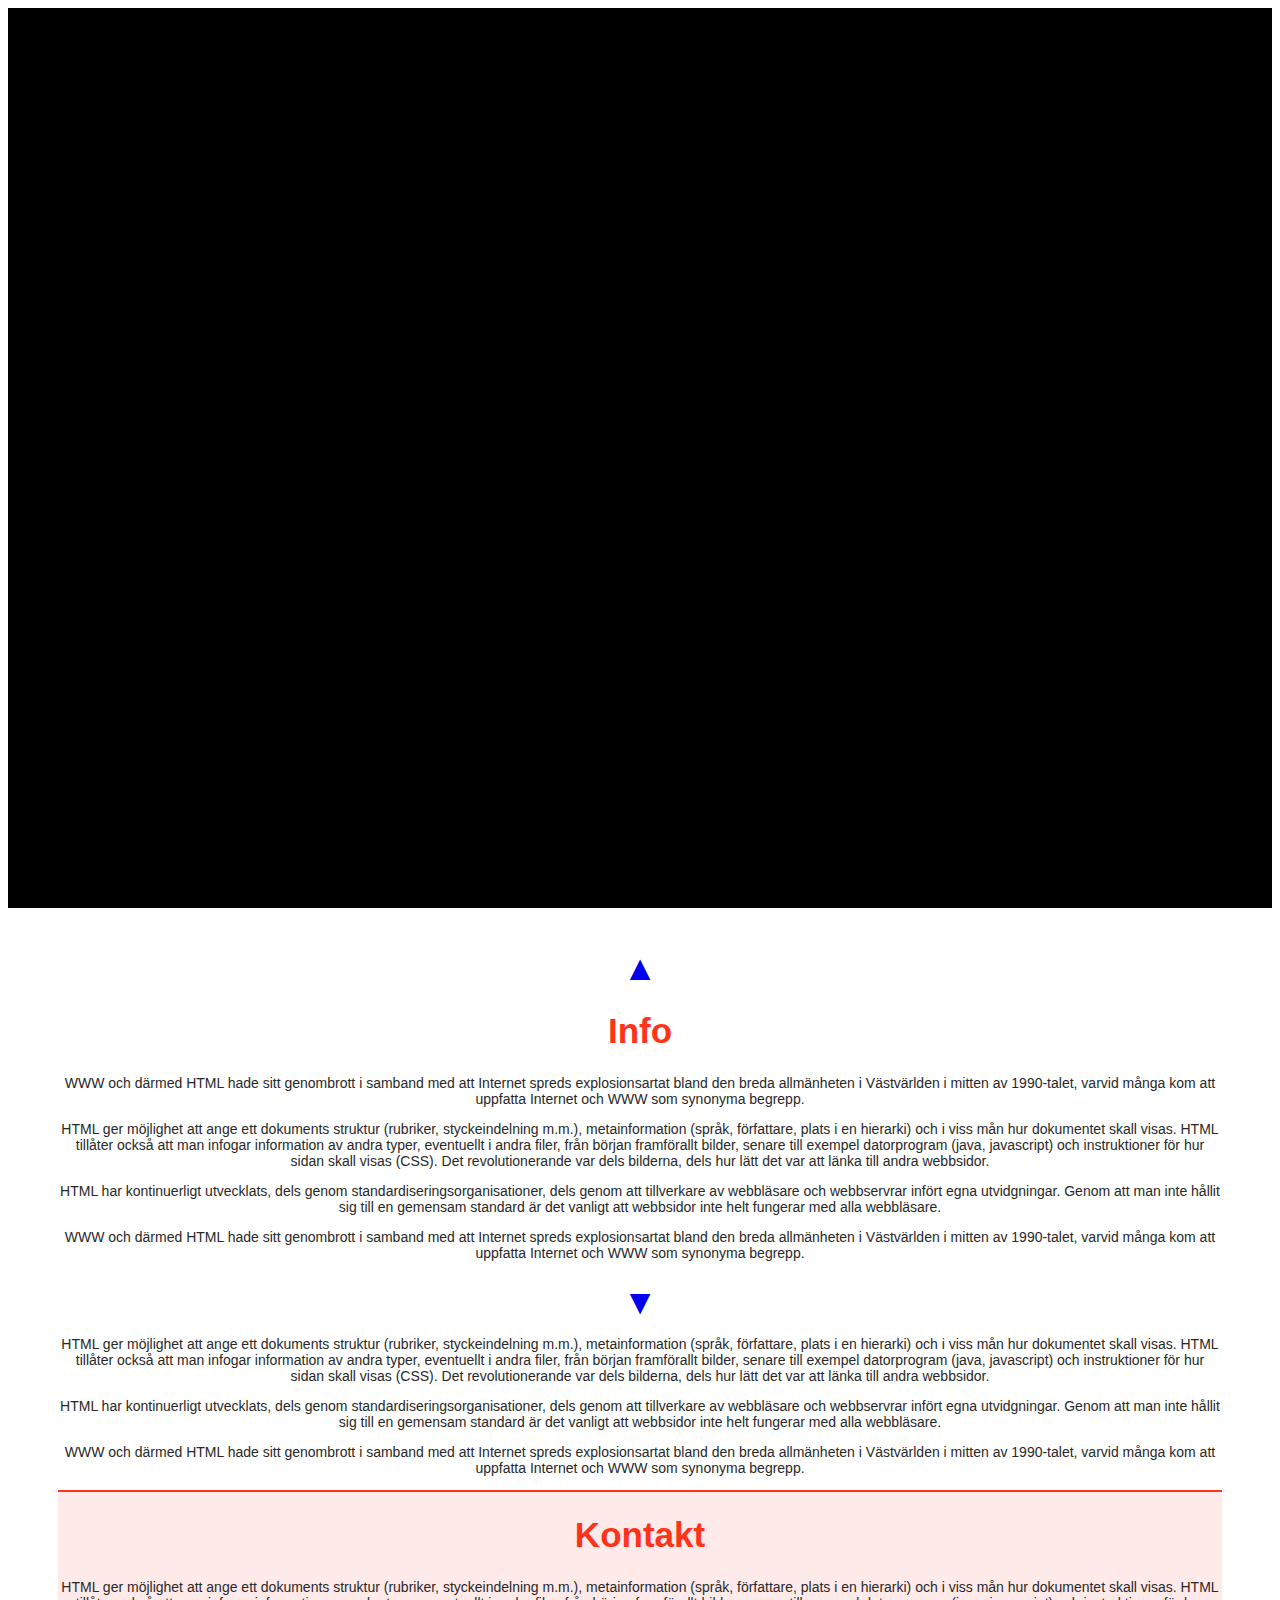
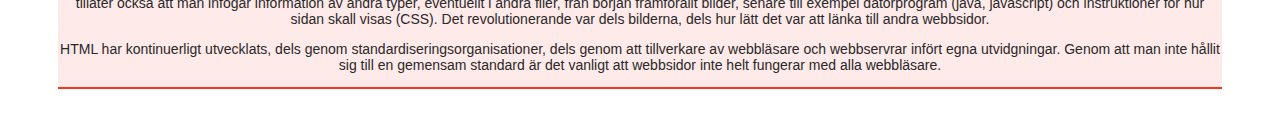
==== olte/index.html @ ea8c7f75 "Added the files from the old html" ====
<html>
  <head>
    <title>olbitech</title>

    <meta charset="utf-8"/>

    <meta name="description" content=""/>

    <meta name="keywords" content="ljud, bild"/>

    <meta name="robots" content="index,follow"/>

    <link rel="stylesheet" href="style.css"/>

    <base href="http://localhost:8888/olte/"/>

    <link rel="icon" href="images/favicon.ico"/>

    <meta name="viewport" content="width=device-width, initial-scale=1.0">

  </head>
  <body>
    <div id="container" class="container">

      <a id="pageTop"></a>

      <header class="bg">

      <div class="header">
        <div class="logo">


        <img src="images/olte.jpg" id="logo" alt="Olbitech Img"
          width="355" height="101,53" class="item">

        <h2 id="slogan"  class="item">Försäljning och installation av ljud och bild produkter</h2>

        <!--h1>Olbitech</h1-->

        <!--img src="ht.jpg" id="bg" alt="speakers" width="75%" height="75%" /-->
        </div>
      </div>
      </header>
      <div class="link">



        <div class="infoLink">

          <a href="index.html#pageInfo" id="infoLink" class="link1">▼</a>

        </div>

        <a id="pageInfo"></a>

        <div class="topLink" class="item">

          <a href="index.html#pageTop" id="topLink" class="link2">▲</a>

        </div>
      </div>


      <section class="content">


        <article class="info">



          <h1>Info</h1>



            <p>

            WWW och därmed HTML hade sitt genombrott i samband med att
            Internet spreds explosionsartat bland den breda allmänheten
            i Västvärlden i mitten av 1990-talet, varvid många kom att
            uppfatta Internet och WWW som synonyma begrepp.</p>
            <p>
            HTML ger möjlighet att ange ett dokuments struktur (rubriker,
            styckeindelning m.m.), metainformation (språk, författare,
            plats i en hierarki) och i viss mån hur dokumentet skall visas.
            HTML tillåter också att man infogar information av andra typer,
            eventuellt i andra filer, från början framförallt bilder, senare
            till exempel datorprogram (java, javascript) och instruktioner
            för hur sidan skall visas (CSS). Det revolutionerande var dels
            bilderna, dels hur lätt det var att länka till andra webbsidor.</p>
            <p>

            HTML har kontinuerligt utvecklats, dels genom standardiseringsorganisationer,
            dels genom att tillverkare av webbläsare och webbservrar infört egna
            utvidgningar. Genom att man inte hållit sig till en gemensam standard
            är det vanligt att webbsidor inte helt fungerar med alla webbläsare.</p>
          </p>

            <p>

            WWW och därmed HTML hade sitt genombrott i samband med att
            Internet spreds explosionsartat bland den breda allmänheten
            i Västvärlden i mitten av 1990-talet, varvid många kom att
            uppfatta Internet och WWW som synonyma begrepp.</p>
            <a id="pageInfo"></a>
            <p>
              <hr class="inv"/>
            <div class="link">



              <a href="index.html#pageContact" id="contactLink" >▼</a>



            </div>
              <hr class="inv"/>

            HTML ger möjlighet att ange ett dokuments struktur (rubriker,
            styckeindelning m.m.), metainformation (språk, författare,
            plats i en hierarki) och i viss mån hur dokumentet skall visas.
            HTML tillåter också att man infogar information av andra typer,
            eventuellt i andra filer, från början framförallt bilder, senare
            till exempel datorprogram (java, javascript) och instruktioner
            för hur sidan skall visas (CSS). Det revolutionerande var dels
            bilderna, dels hur lätt det var att länka till andra webbsidor.</p>
            <p>
            HTML har kontinuerligt utvecklats, dels genom standardiseringsorganisationer,
            dels genom att tillverkare av webbläsare och webbservrar infört egna
            utvidgningar. Genom att man inte hållit sig till en gemensam standard
            är det vanligt att webbsidor inte helt fungerar med alla webbläsare.</p>
          </p>

          <p>

            WWW och därmed HTML hade sitt genombrott i samband med att
            Internet spreds explosionsartat bland den breda allmänheten
            i Västvärlden i mitten av 1990-talet, varvid många kom att
            uppfatta Internet och WWW som synonyma begrepp.</p>

        </article class="contact">

        <div class="contact">

          <h1>Kontakt</h1>


            <p> <a id="pageContact"></a>
            HTML ger möjlighet att ange ett dokuments struktur (rubriker,
            styckeindelning m.m.), metainformation (språk, författare,
            plats i en hierarki) och i viss mån hur dokumentet skall visas.
            HTML tillåter också att man infogar information av andra typer,
            eventuellt i andra filer, från början framförallt bilder, senare
            till exempel datorprogram (java, javascript) och instruktioner
            för hur sidan skall visas (CSS). Det revolutionerande var dels
            bilderna, dels hur lätt det var att länka till andra webbsidor.</p>
            <p>
            HTML har kontinuerligt utvecklats, dels genom standardiseringsorganisationer,
            dels genom att tillverkare av webbläsare och webbservrar infört egna
            utvidgningar. Genom att man inte hållit sig till en gemensam standard
            är det vanligt att webbsidor inte helt fungerar med alla webbläsare.</p>
        </p>


      </article>
      </section>


    </div>

    <script type="text/javascript" src="jquery-3.1.1.min.js"></script>
    <script type="text/javascript" src="learn-jquery.js"></script>

  </body>
</html>
---- olte/style.css ----
@media (max-width: 960px) {
  .container {
    width: auto;

  }
}

hr {
  border: 1px solid #ff331a;


}

.inv {
  border: 0px;
}


.container {
  text-align: center;
  font-family: sans-serif;

}

header {
  background-color: black;

  z-index: 0;
}

.header {
  background-image: url(images/bg.jpg);
  height: 100vh;
  background-size: cover;
  background-attachment: fixed;
  opacity: 0;

  display: flex;
  flex-direction: column;
  justify-content: center;
  align-items: center;
  z-index: 1;

}

.logo {
  position: relative;
  bottom: 50px;
  opacity: 100;
}

#slogan {
  position: relative;
  bottom: 8px;
  color: white;
  background: #ff331a;
  font-size: 13.95px;
}

.link {
  display: flex;
  flex-direction: column;
  justify-content: center;
  align-items: center;
  font-size: 35px;
}

.link1 {
  position: relative;
  bottom: 150px;
  opacity: 0;

}

.content {
  background-color: white;
  text-align: center;
  margin: 0px 50px 25px 50px;
  font-family: sans-serif;
  color: #282828;
  font-size: 14px;
}

.box {
  display: inline-block;
}

.contact {
  background-color: #ffeaea;
  border-top: 2px solid #ff331a;
  border-bottom: 2px solid #ff331a;

}

a {
  text-decoration: none;

}

a:hover { color: white; }
a:active { color: #ff331a; }
a:visited { color: #ff331a; }




h1 {
  color: #ff331a;
  font-family: sans-serif;
  font-size: 35px;
}



.item {


}

.item.is-visible {
  border: 5px solid;
  animation: Items 200ms ease-in forwards;

}
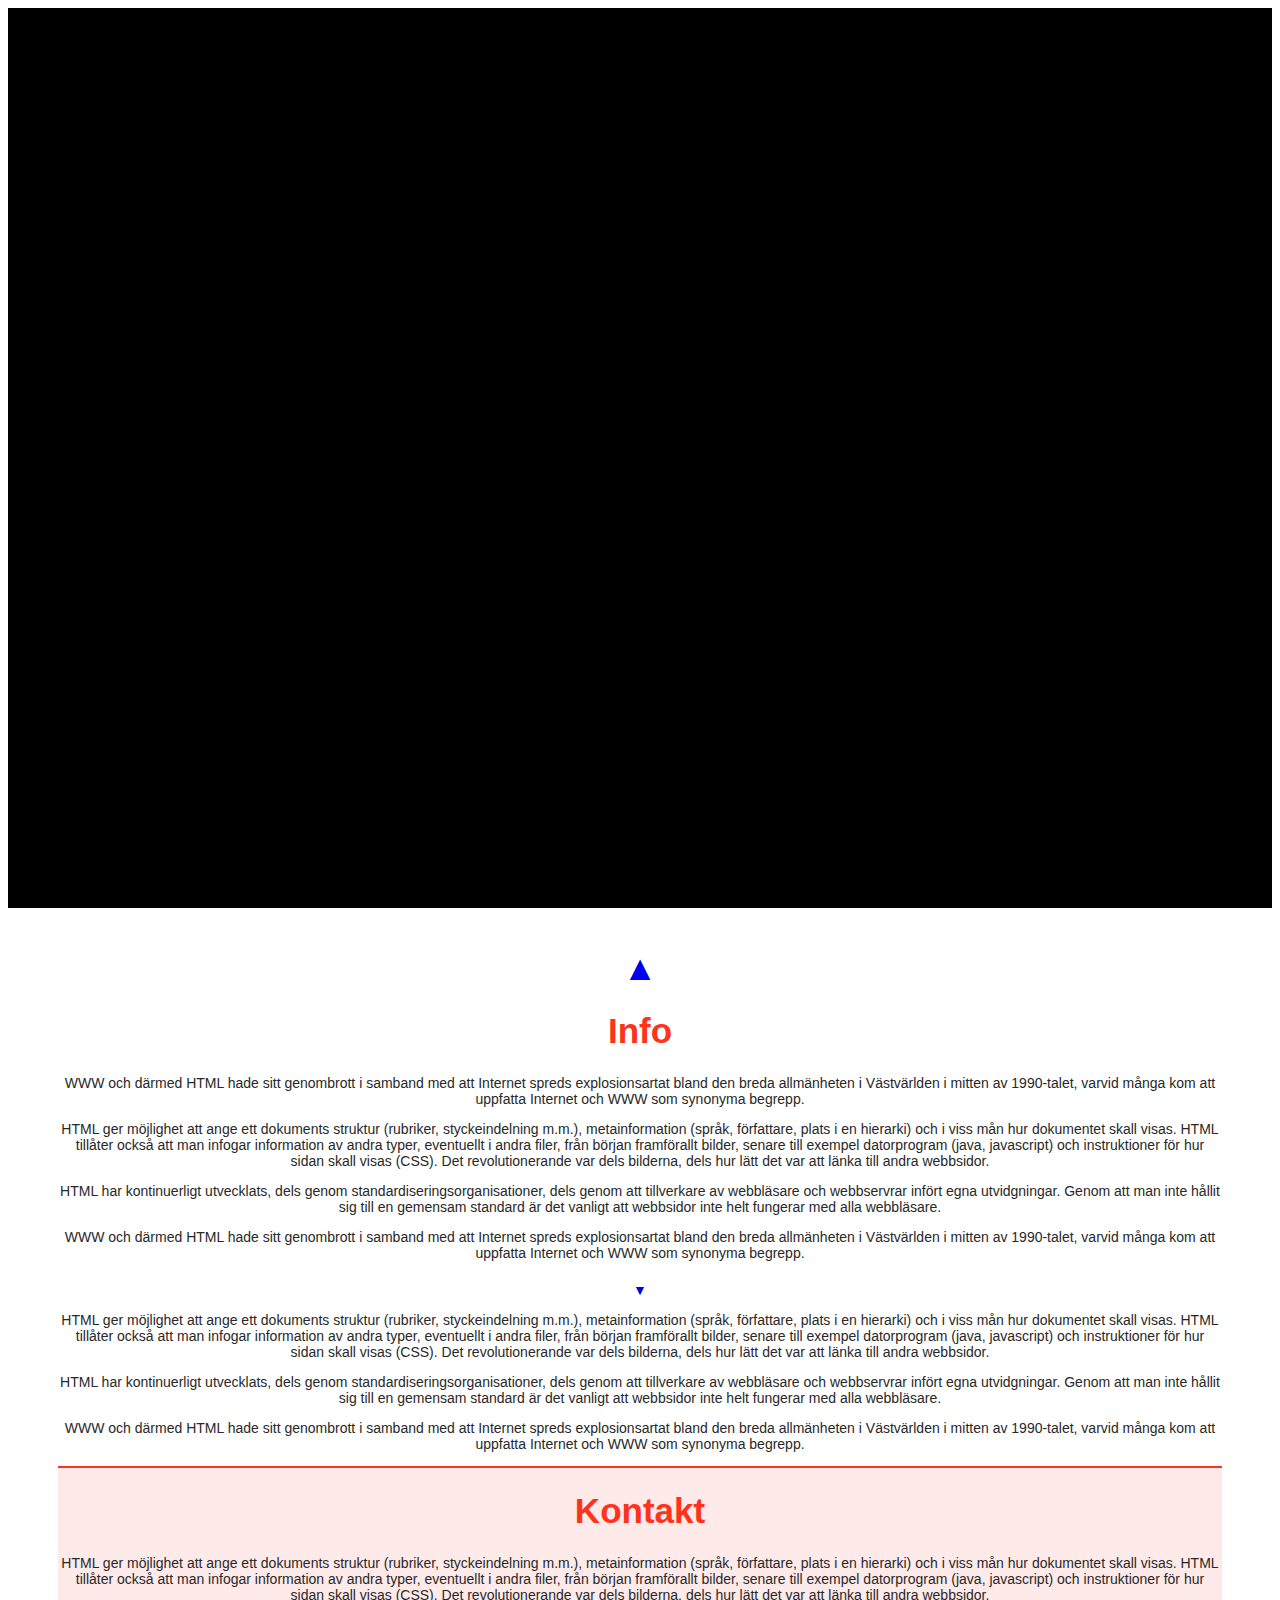
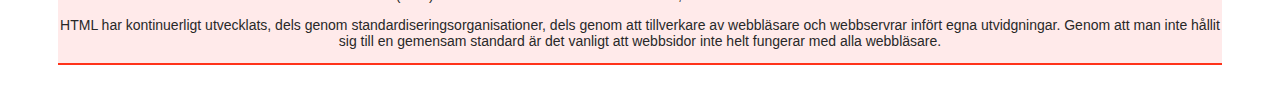
==== commit 35ff99a2: "Fixed codekit" ====
--- a/olte/index.html
+++ b/olte/index.html
@@ -12,7 +12,7 @@
 
     <link rel="stylesheet" href="style.css"/>
 
-    <base href="http://localhost:8888/olte/"/>
+    <base href="http://williams-air-2.lan:5757/olte/"/>
 
     <link rel="icon" href="images/favicon.ico"/>
 
@@ -41,11 +41,11 @@
         </div>
       </div>
       </header>
-      <div class="link">
+      <div class="links">
 
 
 
-        <div class="infoLink">
+        <div class="link">
 
           <a href="index.html#pageInfo" id="infoLink" class="link1">▼</a>
 
@@ -53,7 +53,7 @@
 
         <a id="pageInfo"></a>
 
-        <div class="topLink" class="item">
+        <div class="link">
 
           <a href="index.html#pageTop" id="topLink" class="link2">▲</a>
 
--- a/olte/style.css
+++ b/olte/style.css
@@ -44,9 +44,11 @@
 }
 
 .logo {
+  
   position: relative;
   bottom: 50px;
   opacity: 100;
+
 }
 
 #slogan {
@@ -57,18 +59,27 @@
   font-size: 13.95px;
 }
 
-.link {
+.links {
+  display: inline-block;
   display: flex;
   flex-direction: column;
   justify-content: center;
   align-items: center;
   font-size: 35px;
+
+
+}
+
+.link {
+
 }
 
 .link1 {
+
   position: relative;
   bottom: 150px;
   opacity: 0;
+
 
 }
 
@@ -79,6 +90,8 @@
   font-family: sans-serif;
   color: #282828;
   font-size: 14px;
+
+
 }
 
 .box {
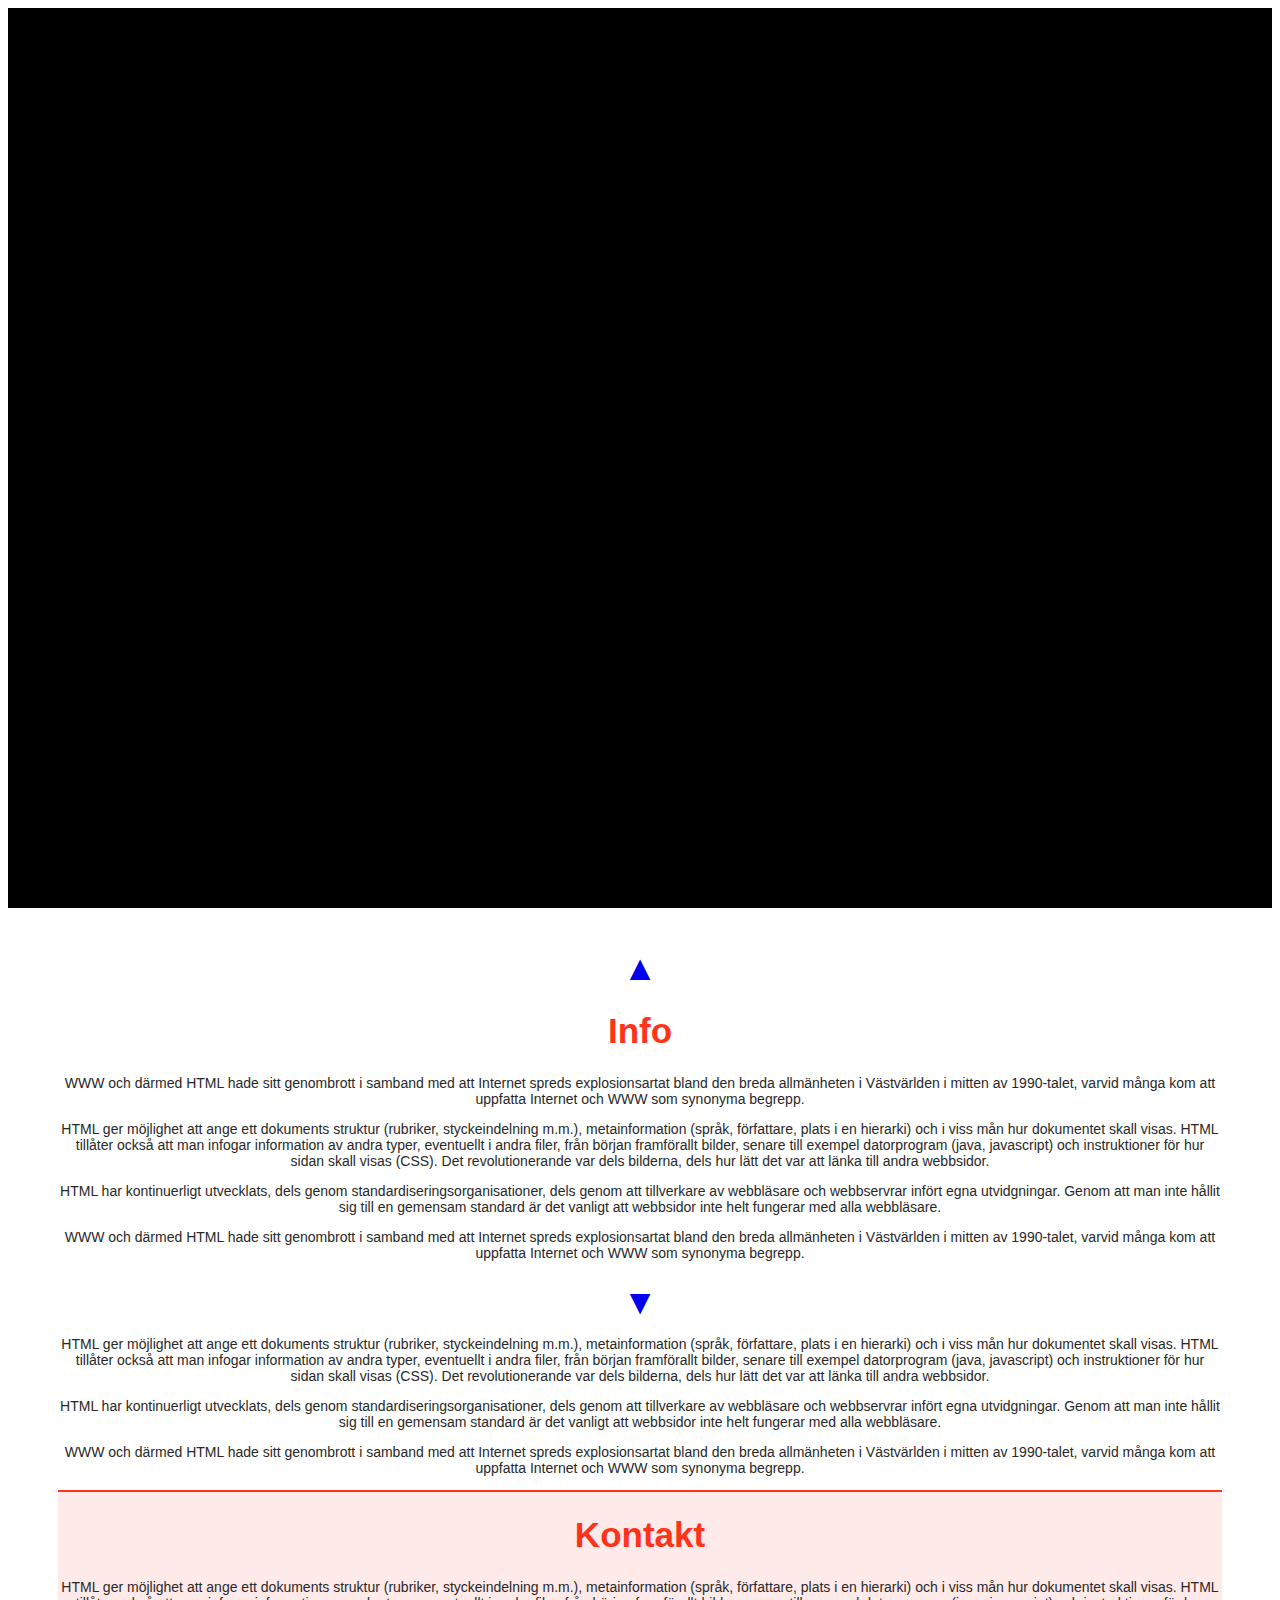
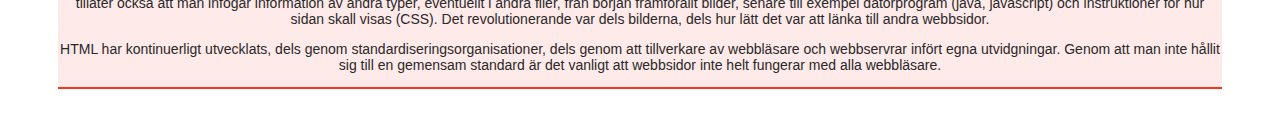
==== commit 64b3fa9a: "Started work on the new website cetebule" ====
--- a/olte/index.html
+++ b/olte/index.html
@@ -108,7 +108,7 @@
 
 
 
-              <a href="index.html#pageContact" id="contactLink" >▼</a>
+              <a href="index.html#pageContact" id="contactLink" class="links">▼</a>
 
 
 
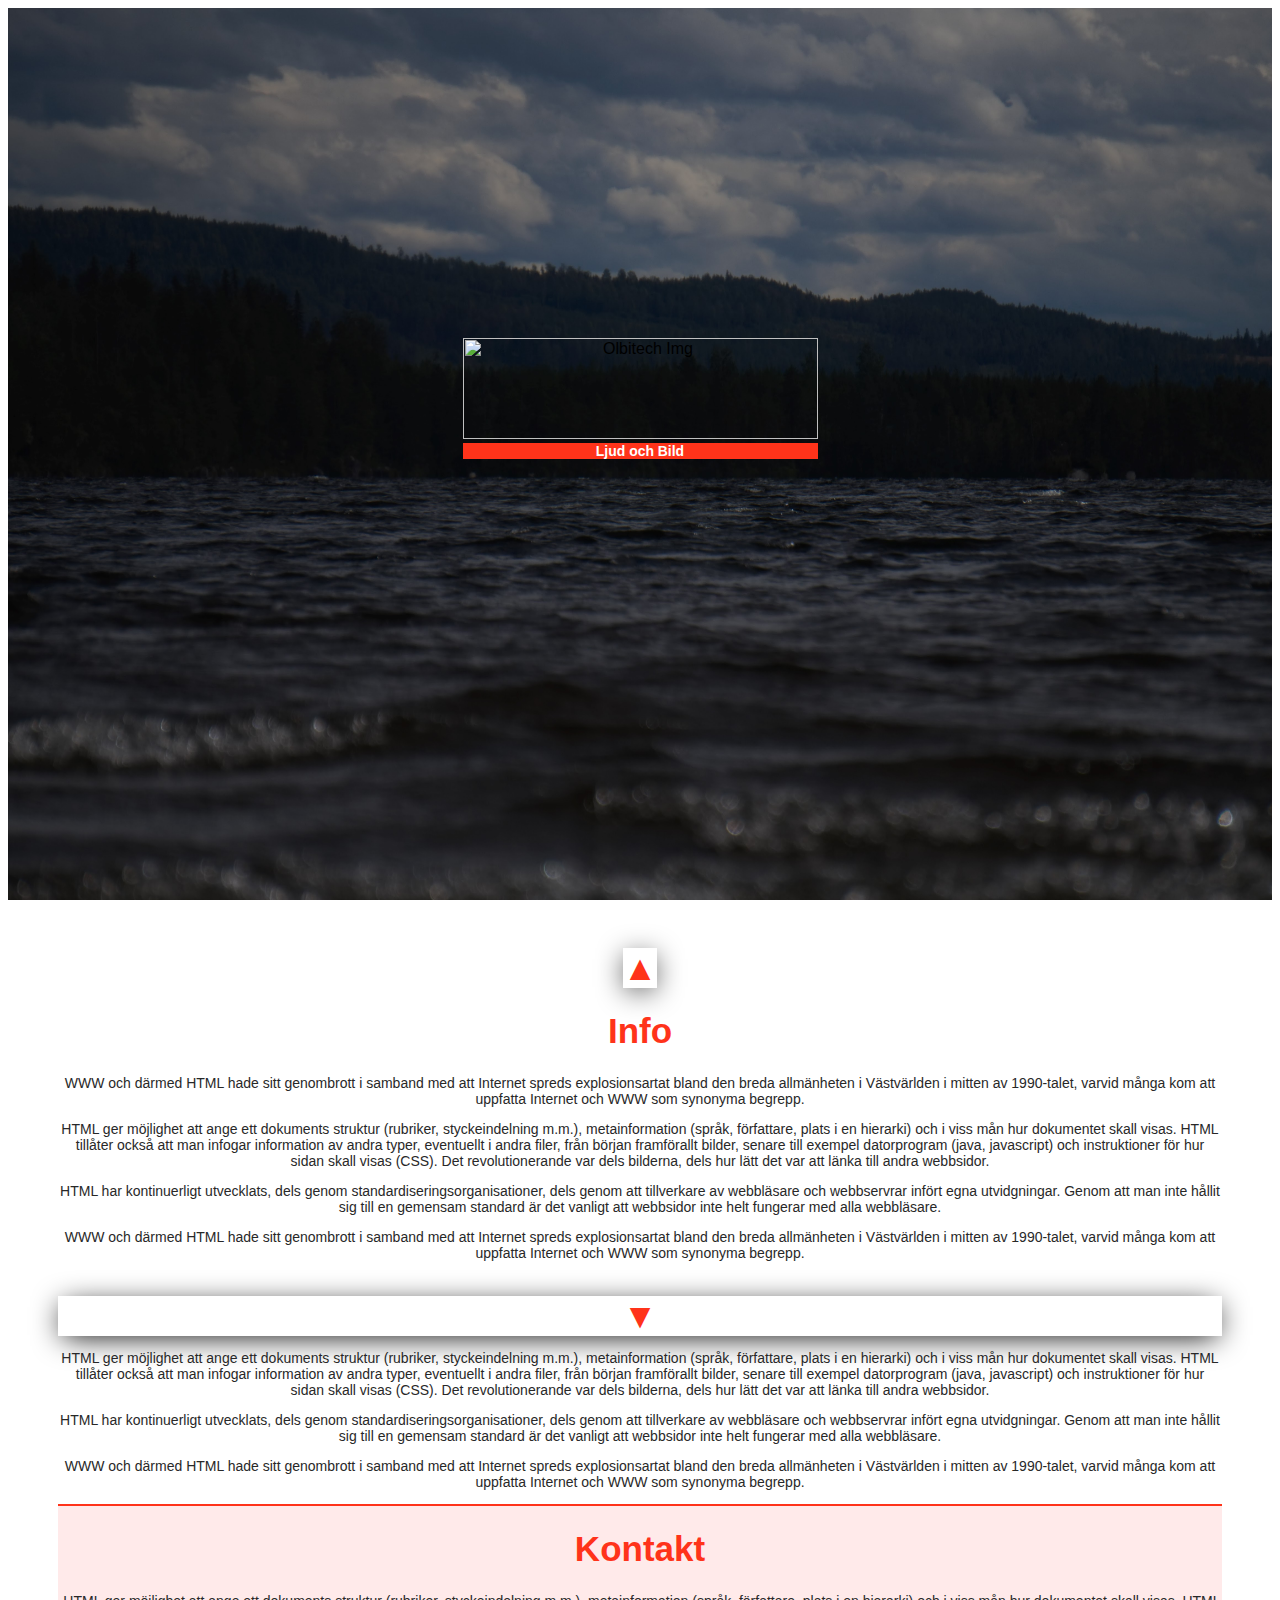
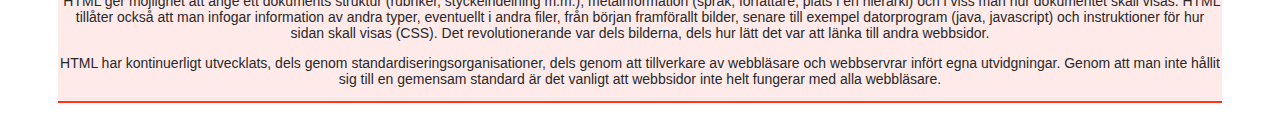
==== commit e5bb8666: "Renamed ceteblue to nowez" ====
--- a/olte/index.html
+++ b/olte/index.html
@@ -1,84 +1,41 @@
+
 <html>
   <head>
     <title>olbitech</title>
-
     <meta charset="utf-8"/>
-
     <meta name="description" content=""/>
-
     <meta name="keywords" content="ljud, bild"/>
-
     <meta name="robots" content="index,follow"/>
-
     <link rel="stylesheet" href="style.css"/>
-
-    <base href="http://williams-air-2.lan:5757/olte/"/>
-
+    <base href="http://williams-macbook-air-2.local:5757/olte/"/>
     <link rel="icon" href="images/favicon.ico"/>
-
-    <meta name="viewport" content="width=device-width, initial-scale=1.0">
-
+    <meta name="viewport" content="width=device-width, initial-scale=1.0"/>
   </head>
   <body>
-    <div id="container" class="container">
-
-      <a id="pageTop"></a>
-
+    <div class="container" id="container"><a id="pageTop"></a>
       <header class="bg">
-
-      <div class="header">
-        <div class="logo">
-
-
-        <img src="images/olte.jpg" id="logo" alt="Olbitech Img"
-          width="355" height="101,53" class="item">
-
-        <h2 id="slogan"  class="item">Försäljning och installation av ljud och bild produkter</h2>
-
-        <!--h1>Olbitech</h1-->
-
-        <!--img src="ht.jpg" id="bg" alt="speakers" width="75%" height="75%" /-->
+        <div class="header">
+          <div class="logo"><img class="item" id="logo" src="images/olte.jpg" alt="Olbitech Img" width="355" height="101,53"/>
+            <h2 class="item" id="slogan">Ljud och Bild</h2>
+            <!-- h1>Olbitech</h1-->
+            <!-- img src="ht.jpg" id="bg" alt="speakers" width="75%" height="75%" /-->
+          </div>
         </div>
-      </div>
       </header>
       <div class="links">
-
-
-
-        <div class="link">
-
-          <a href="index.html#pageInfo" id="infoLink" class="link1">▼</a>
-
-        </div>
-
-        <a id="pageInfo"></a>
-
-        <div class="link">
-
-          <a href="index.html#pageTop" id="topLink" class="link2">▲</a>
-
-        </div>
+        <div class="link"><a class="link1" id="infoLink" href="index.html#pageInfo">▼</a></div><a id="pageInfo"></a>
+        <div class="link"><a class="link2" id="topLink" href="index.html#pageTop">▲</a></div>
       </div>
-
-
       <section class="content">
-
-
         <article class="info">
-
-
-
           <h1>Info</h1>
-
-
-
-            <p>
-
+          <p>
             WWW och därmed HTML hade sitt genombrott i samband med att
             Internet spreds explosionsartat bland den breda allmänheten
             i Västvärlden i mitten av 1990-talet, varvid många kom att
-            uppfatta Internet och WWW som synonyma begrepp.</p>
-            <p>
+            uppfatta Internet och WWW som synonyma begrepp.
+          </p>
+          <p>
             HTML ger möjlighet att ange ett dokuments struktur (rubriker,
             styckeindelning m.m.), metainformation (språk, författare,
             plats i en hierarki) och i viss mån hur dokumentet skall visas.
@@ -86,89 +43,71 @@
             eventuellt i andra filer, från början framförallt bilder, senare
             till exempel datorprogram (java, javascript) och instruktioner
             för hur sidan skall visas (CSS). Det revolutionerande var dels
-            bilderna, dels hur lätt det var att länka till andra webbsidor.</p>
-            <p>
-
+            bilderna, dels hur lätt det var att länka till andra webbsidor.
+          </p>
+          <p>
             HTML har kontinuerligt utvecklats, dels genom standardiseringsorganisationer,
             dels genom att tillverkare av webbläsare och webbservrar infört egna
             utvidgningar. Genom att man inte hållit sig till en gemensam standard
-            är det vanligt att webbsidor inte helt fungerar med alla webbläsare.</p>
+            är det vanligt att webbsidor inte helt fungerar med alla webbläsare.
           </p>
-
-            <p>
-
+          <p></p>
+          <p>
             WWW och därmed HTML hade sitt genombrott i samband med att
             Internet spreds explosionsartat bland den breda allmänheten
             i Västvärlden i mitten av 1990-talet, varvid många kom att
-            uppfatta Internet och WWW som synonyma begrepp.</p>
-            <a id="pageInfo"></a>
-            <p>
-              <hr class="inv"/>
-            <div class="link">
-
-
-
-              <a href="index.html#pageContact" id="contactLink" class="links">▼</a>
-
-
-
-            </div>
-              <hr class="inv"/>
-
-            HTML ger möjlighet att ange ett dokuments struktur (rubriker,
-            styckeindelning m.m.), metainformation (språk, författare,
-            plats i en hierarki) och i viss mån hur dokumentet skall visas.
-            HTML tillåter också att man infogar information av andra typer,
-            eventuellt i andra filer, från början framförallt bilder, senare
-            till exempel datorprogram (java, javascript) och instruktioner
-            för hur sidan skall visas (CSS). Det revolutionerande var dels
-            bilderna, dels hur lätt det var att länka till andra webbsidor.</p>
-            <p>
+            uppfatta Internet och WWW som synonyma begrepp.
+          </p><a id="pageInfo"></a>
+          <p>
+            <hr class="inv"/>
+            <div class="link"><a class="links" id="contactLink" href="index.html#pageContact">▼</a></div>
+            <hr class="inv"/>
+                        HTML ger möjlighet att ange ett dokuments struktur (rubriker,
+                        styckeindelning m.m.), metainformation (språk, författare,
+                        plats i en hierarki) och i viss mån hur dokumentet skall visas.
+                        HTML tillåter också att man infogar information av andra typer,
+                        eventuellt i andra filer, från början framförallt bilder, senare
+                        till exempel datorprogram (java, javascript) och instruktioner
+                        för hur sidan skall visas (CSS). Det revolutionerande var dels
+                        bilderna, dels hur lätt det var att länka till andra webbsidor.
+          </p>
+          <p>
             HTML har kontinuerligt utvecklats, dels genom standardiseringsorganisationer,
             dels genom att tillverkare av webbläsare och webbservrar infört egna
             utvidgningar. Genom att man inte hållit sig till en gemensam standard
-            är det vanligt att webbsidor inte helt fungerar med alla webbläsare.</p>
+            är det vanligt att webbsidor inte helt fungerar med alla webbläsare.
           </p>
-
+          <p></p>
           <p>
-
             WWW och därmed HTML hade sitt genombrott i samband med att
             Internet spreds explosionsartat bland den breda allmänheten
             i Västvärlden i mitten av 1990-talet, varvid många kom att
-            uppfatta Internet och WWW som synonyma begrepp.</p>
-
-        </article class="contact">
-
+            uppfatta Internet och WWW som synonyma begrepp.
+          </p>
+        </article>
         <div class="contact">
-
           <h1>Kontakt</h1>
-
-
-            <p> <a id="pageContact"></a>
-            HTML ger möjlighet att ange ett dokuments struktur (rubriker,
-            styckeindelning m.m.), metainformation (språk, författare,
-            plats i en hierarki) och i viss mån hur dokumentet skall visas.
-            HTML tillåter också att man infogar information av andra typer,
-            eventuellt i andra filer, från början framförallt bilder, senare
-            till exempel datorprogram (java, javascript) och instruktioner
-            för hur sidan skall visas (CSS). Det revolutionerande var dels
-            bilderna, dels hur lätt det var att länka till andra webbsidor.</p>
-            <p>
+          <p><a id="pageContact"></a>
+                        HTML ger möjlighet att ange ett dokuments struktur (rubriker,
+                        styckeindelning m.m.), metainformation (språk, författare,
+                        plats i en hierarki) och i viss mån hur dokumentet skall visas.
+                        HTML tillåter också att man infogar information av andra typer,
+                        eventuellt i andra filer, från början framförallt bilder, senare
+                        till exempel datorprogram (java, javascript) och instruktioner
+                        för hur sidan skall visas (CSS). Det revolutionerande var dels
+                        bilderna, dels hur lätt det var att länka till andra webbsidor.
+          </p>
+          <p>
             HTML har kontinuerligt utvecklats, dels genom standardiseringsorganisationer,
             dels genom att tillverkare av webbläsare och webbservrar infört egna
             utvidgningar. Genom att man inte hållit sig till en gemensam standard
-            är det vanligt att webbsidor inte helt fungerar med alla webbläsare.</p>
-        </p>
-
-
-      </article>
+            är det vanligt att webbsidor inte helt fungerar med alla webbläsare.
+          </p>
+          <p></p>
+        </div>
       </section>
-
-
     </div>
-
     <script type="text/javascript" src="jquery-3.1.1.min.js"></script>
     <script type="text/javascript" src="learn-jquery.js"></script>
-
   </body>
-</html>
+</html>--- a/olte/style.css
+++ b/olte/style.css
@@ -1,63 +1,44 @@
 @media (max-width: 960px) {
   .container {
-    width: auto;
-
-  }
-}
+    width: auto; } }
 
 hr {
-  border: 1px solid #ff331a;
-
-
-}
+  border: 1px solid #ff331a; }
 
 .inv {
-  border: 0px;
-}
-
+  border: 0px; }
 
 .container {
   text-align: center;
-  font-family: sans-serif;
-
-}
+  font-family: sans-serif; }
 
 header {
   background-color: black;
-
-  z-index: 0;
-}
+  z-index: 0; }
 
 .header {
   background-image: url(images/bg.jpg);
   height: 100vh;
   background-size: cover;
   background-attachment: fixed;
-  opacity: 0;
-
+  opacity: 100;
   display: flex;
   flex-direction: column;
   justify-content: center;
   align-items: center;
-  z-index: 1;
-
-}
+  z-index: 1; }
 
 .logo {
-  
   position: relative;
   bottom: 50px;
-  opacity: 100;
-
-}
+  opacity: 100; }
 
 #slogan {
   position: relative;
   bottom: 8px;
   color: white;
   background: #ff331a;
-  font-size: 13.95px;
-}
+  font-size: 13.95px; }
 
 .links {
   display: inline-block;
@@ -65,23 +46,12 @@
   flex-direction: column;
   justify-content: center;
   align-items: center;
-  font-size: 35px;
-
-
-}
-
-.link {
-
-}
+  font-size: 35px; }
 
 .link1 {
-
   position: relative;
   bottom: 150px;
-  opacity: 0;
-
-
-}
+  opacity: 0; }
 
 .content {
   background-color: white;
@@ -89,49 +59,32 @@
   margin: 0px 50px 25px 50px;
   font-family: sans-serif;
   color: #282828;
-  font-size: 14px;
-
-
-}
+  font-size: 14px; }
 
 .box {
-  display: inline-block;
-}
+  display: inline-block; }
 
 .contact {
   background-color: #ffeaea;
   border-top: 2px solid #ff331a;
-  border-bottom: 2px solid #ff331a;
-
-}
+  border-bottom: 2px solid #ff331a; }
 
 a {
+  background-color: none;
+  color: #ff331a;
+  display: inline-block;
   text-decoration: none;
-
-}
-
-a:hover { color: white; }
-a:active { color: #ff331a; }
-a:visited { color: #ff331a; }
-
-
-
+  box-shadow: 0px 5px 30px -5px black;
+  transition: ease-in-out 300ms; }
+  a:hover {
+    transform: tarnslate(0px -5px);
+    box-shadow: 0px 10px 30px -10px black; }
 
 h1 {
   color: #ff331a;
   font-family: sans-serif;
-  font-size: 35px;
-}
-
-
-
-.item {
-
-
-}
+  font-size: 35px; }
 
 .item.is-visible {
   border: 5px solid;
-  animation: Items 200ms ease-in forwards;
-
-}
+  animation: Items 200ms ease-in forwards; }
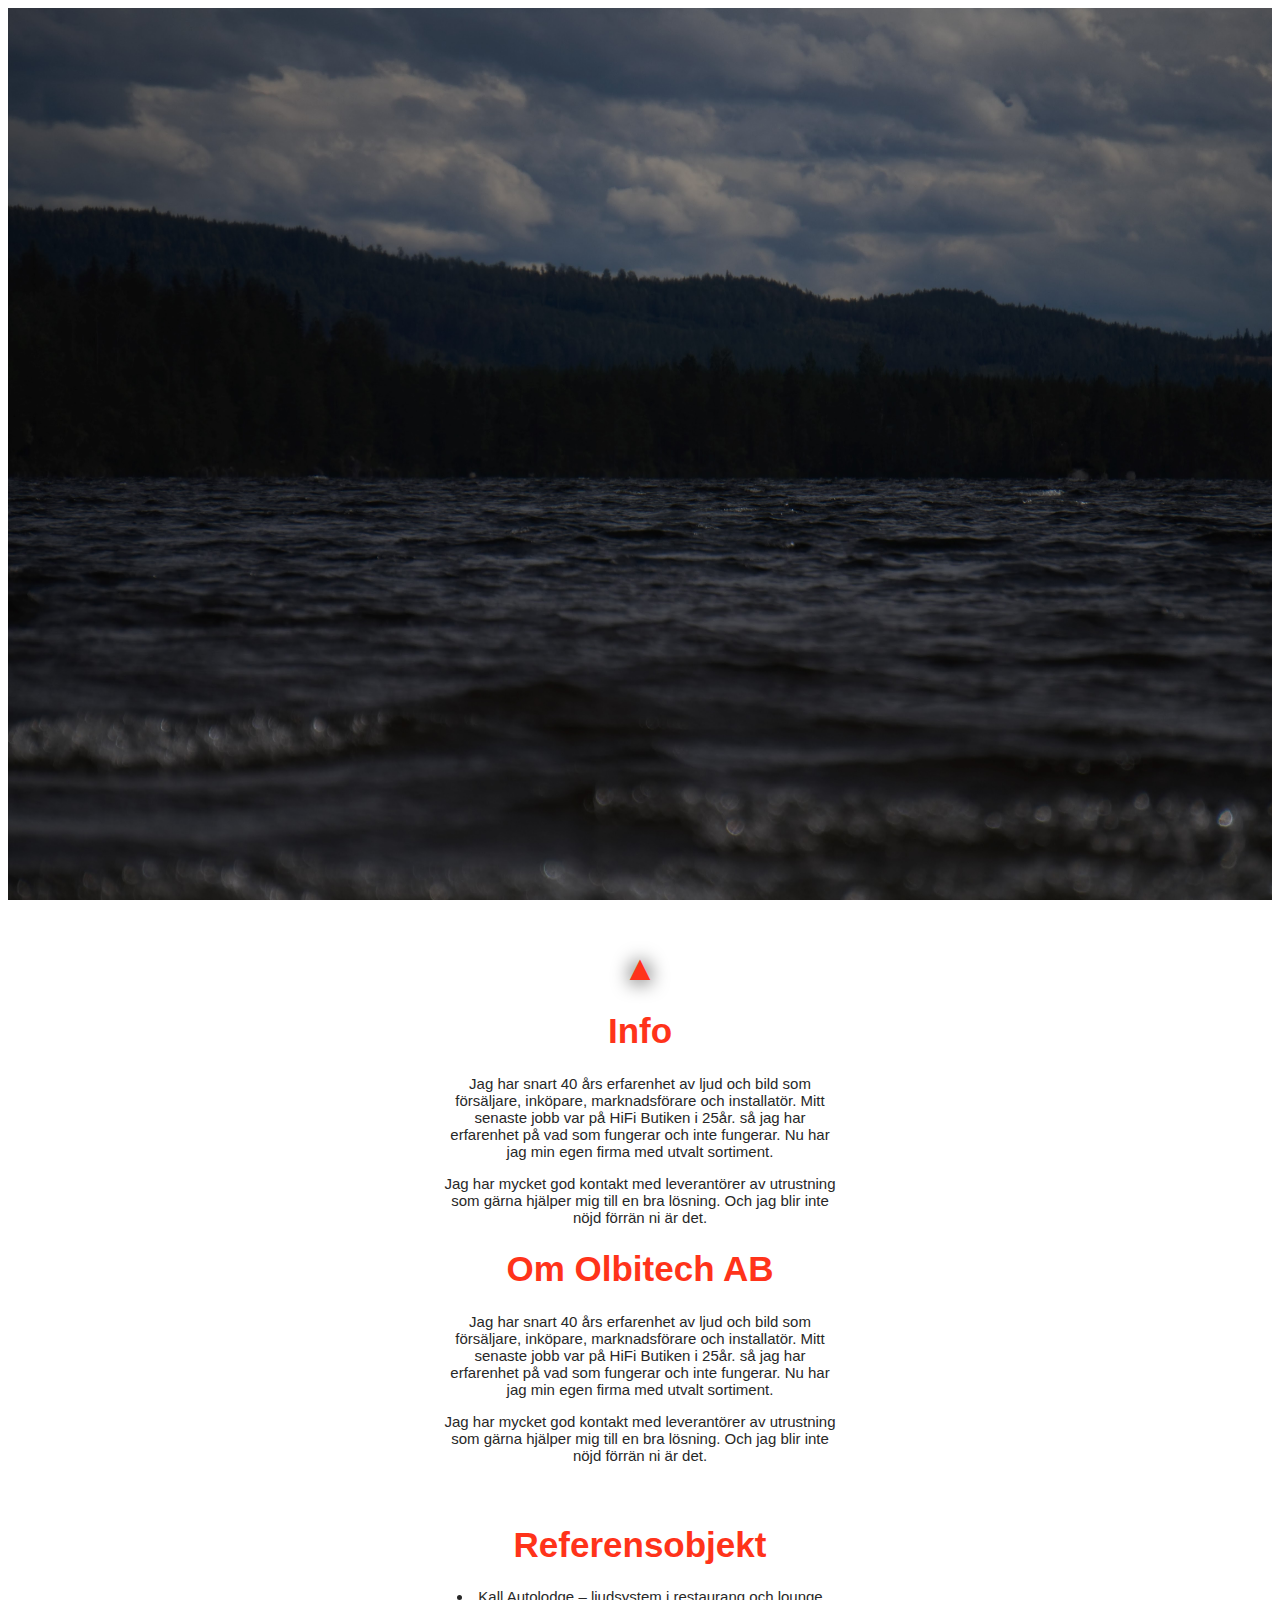
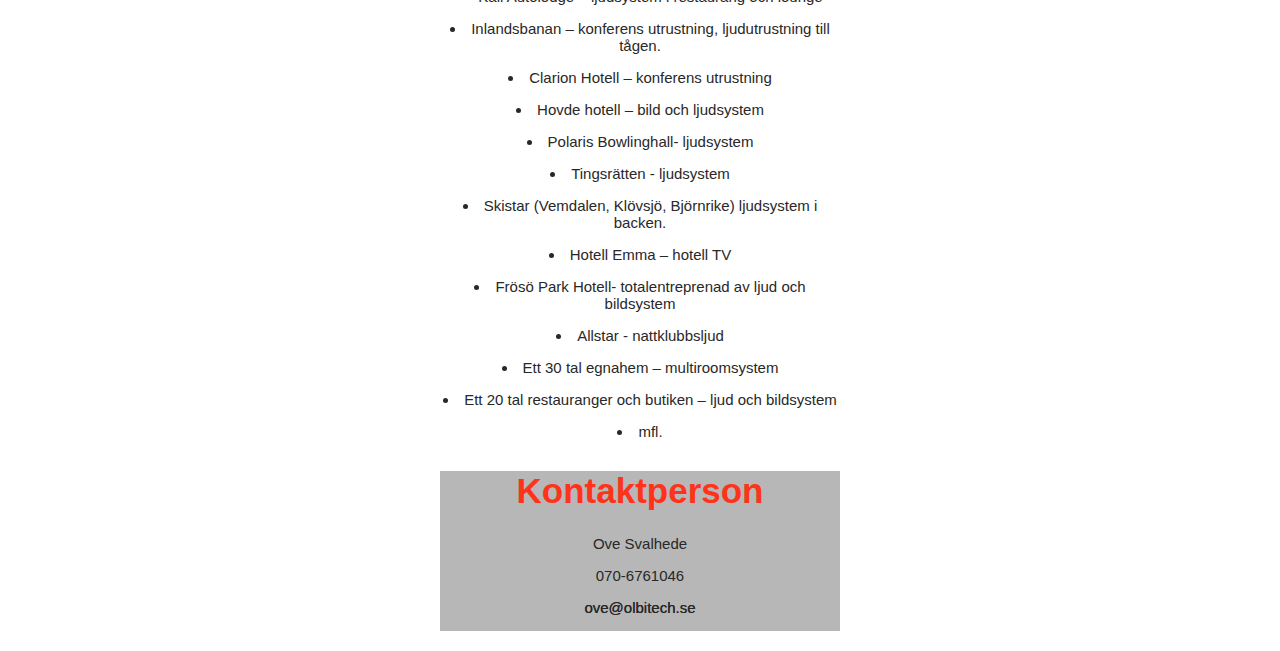
==== commit ca3a45fa: "Tride to optimise for phone and computer" ====
--- a/olte/index.html
+++ b/olte/index.html
@@ -1,7 +1,7 @@
 
 <html>
   <head>
-    <title>olbitech</title>
+    <title>Olbitech</title>
     <meta charset="utf-8"/>
     <meta name="description" content=""/>
     <meta name="keywords" content="ljud, bild"/>
@@ -10,9 +10,12 @@
     <base href="http://williams-macbook-air-2.local:5757/olte/"/>
     <link rel="icon" href="images/favicon.ico"/>
     <meta name="viewport" content="width=device-width, initial-scale=1.0"/>
+    <link rel="apple-touch-icon" sizes="114x114" href="apple-touch-icon-iphone-retina-display.png"/>
   </head>
   <body>
-    <div class="container" id="container"><a id="pageTop"></a>
+    <!--(onload="alert('Tjenare mannhe välkommen till ICA, oj jag mena Olbitech A_A')")-->
+    <main>
+      <noscript>Hurry mannhe slå på JavaSript mannhe hörru helloj manneh tjenare</noscript><a id="pageTop"></a>
       <header class="bg">
         <div class="header">
           <div class="logo"><img class="item" id="logo" src="images/olte.jpg" alt="Olbitech Img" width="355" height="101,53"/>
@@ -26,87 +29,60 @@
         <div class="link"><a class="link1" id="infoLink" href="index.html#pageInfo">▼</a></div><a id="pageInfo"></a>
         <div class="link"><a class="link2" id="topLink" href="index.html#pageTop">▲</a></div>
       </div>
-      <section class="content">
-        <article class="info">
+      <div class="content">
+        <div class="info">
           <h1>Info</h1>
-          <p>
-            WWW och därmed HTML hade sitt genombrott i samband med att
-            Internet spreds explosionsartat bland den breda allmänheten
-            i Västvärlden i mitten av 1990-talet, varvid många kom att
-            uppfatta Internet och WWW som synonyma begrepp.
-          </p>
-          <p>
-            HTML ger möjlighet att ange ett dokuments struktur (rubriker,
-            styckeindelning m.m.), metainformation (språk, författare,
-            plats i en hierarki) och i viss mån hur dokumentet skall visas.
-            HTML tillåter också att man infogar information av andra typer,
-            eventuellt i andra filer, från början framförallt bilder, senare
-            till exempel datorprogram (java, javascript) och instruktioner
-            för hur sidan skall visas (CSS). Det revolutionerande var dels
-            bilderna, dels hur lätt det var att länka till andra webbsidor.
-          </p>
-          <p>
-            HTML har kontinuerligt utvecklats, dels genom standardiseringsorganisationer,
-            dels genom att tillverkare av webbläsare och webbservrar infört egna
-            utvidgningar. Genom att man inte hållit sig till en gemensam standard
-            är det vanligt att webbsidor inte helt fungerar med alla webbläsare.
-          </p>
-          <p></p>
-          <p>
-            WWW och därmed HTML hade sitt genombrott i samband med att
-            Internet spreds explosionsartat bland den breda allmänheten
-            i Västvärlden i mitten av 1990-talet, varvid många kom att
-            uppfatta Internet och WWW som synonyma begrepp.
-          </p><a id="pageInfo"></a>
-          <p>
+          <p>Jag har snart 40 års erfarenhet av ljud och bild som försäljare, inköpare, marknadsförare och installatör. Mitt senaste jobb var på HiFi Butiken i 25år. så jag har erfarenhet på vad som fungerar och inte fungerar. Nu har jag min egen firma med utvalt sortiment.</p>
+          <p>Jag har mycket god kontakt med leverantörer av utrustning som gärna hjälper mig till en bra lösning. Och jag blir inte nöjd förrän ni är det.</p>
+        </div>
+        <div class="om">
+          <h1>Om Olbitech AB</h1>
+          <p>Jag har snart 40 års erfarenhet av ljud och bild som försäljare, inköpare, marknadsförare och installatör. Mitt senaste jobb var på HiFi Butiken i 25år. så jag har erfarenhet på vad som fungerar och inte fungerar. Nu har jag min egen firma med utvalt sortiment.</p>
+          <p>Jag har mycket god kontakt med leverantörer av utrustning som gärna hjälper mig till en bra lösning. Och jag blir inte nöjd förrän ni är det.</p><a id="pageInfo">
             <hr class="inv"/>
-            <div class="link"><a class="links" id="contactLink" href="index.html#pageContact">▼</a></div>
-            <hr class="inv"/>
-                        HTML ger möjlighet att ange ett dokuments struktur (rubriker,
-                        styckeindelning m.m.), metainformation (språk, författare,
-                        plats i en hierarki) och i viss mån hur dokumentet skall visas.
-                        HTML tillåter också att man infogar information av andra typer,
-                        eventuellt i andra filer, från början framförallt bilder, senare
-                        till exempel datorprogram (java, javascript) och instruktioner
-                        för hur sidan skall visas (CSS). Det revolutionerande var dels
-                        bilderna, dels hur lätt det var att länka till andra webbsidor.
-          </p>
-          <p>
-            HTML har kontinuerligt utvecklats, dels genom standardiseringsorganisationer,
-            dels genom att tillverkare av webbläsare och webbservrar infört egna
-            utvidgningar. Genom att man inte hållit sig till en gemensam standard
-            är det vanligt att webbsidor inte helt fungerar med alla webbläsare.
-          </p>
-          <p></p>
-          <p>
-            WWW och därmed HTML hade sitt genombrott i samband med att
-            Internet spreds explosionsartat bland den breda allmänheten
-            i Västvärlden i mitten av 1990-talet, varvid många kom att
-            uppfatta Internet och WWW som synonyma begrepp.
-          </p>
-        </article>
+            <div class="link">
+              <!--a#contactLink.links(href='index.html#pageContact') ▼-->
+            </div>
+            <hr class="inv"/></a>
+          <h1>Referensobjekt</h1>
+        </div>
+        <div class="ref">
+          <ul></ul>
+          <li>Kall Autolodge – ljudsystem i restaurang och lounge</li>
+          <hr/>
+          <li>Inlandsbanan – konferens utrustning, ljudutrustning till tågen.</li>
+          <hr/>
+          <li>Clarion Hotell – konferens utrustning</li>
+          <hr/>
+          <li>Hovde hotell – bild och ljudsystem</li>
+          <hr/>
+          <li>Polaris Bowlinghall- ljudsystem</li>
+          <hr/>
+          <li>Tingsrätten - ljudsystem</li>
+          <hr/>
+          <li>Skistar (Vemdalen, Klövsjö, Björnrike) ljudsystem i backen.</li>
+          <hr/>
+          <li>Hotell Emma – hotell TV</li>
+          <hr/>
+          <li>Frösö Park Hotell- totalentreprenad av ljud och bildsystem</li>
+          <hr/>
+          <li>Allstar - nattklubbsljud</li>
+          <hr/>
+          <li>Ett 30 tal egnahem – multiroomsystem</li>
+          <hr/>
+          <li>Ett 20 tal restauranger och butiken – ljud och bildsystem</li>
+          <hr/>
+          <li>mfl.</li>
+          <hr class="inv"/>
+        </div>
         <div class="contact">
-          <h1>Kontakt</h1>
-          <p><a id="pageContact"></a>
-                        HTML ger möjlighet att ange ett dokuments struktur (rubriker,
-                        styckeindelning m.m.), metainformation (språk, författare,
-                        plats i en hierarki) och i viss mån hur dokumentet skall visas.
-                        HTML tillåter också att man infogar information av andra typer,
-                        eventuellt i andra filer, från början framförallt bilder, senare
-                        till exempel datorprogram (java, javascript) och instruktioner
-                        för hur sidan skall visas (CSS). Det revolutionerande var dels
-                        bilderna, dels hur lätt det var att länka till andra webbsidor.
-          </p>
-          <p>
-            HTML har kontinuerligt utvecklats, dels genom standardiseringsorganisationer,
-            dels genom att tillverkare av webbläsare och webbservrar infört egna
-            utvidgningar. Genom att man inte hållit sig till en gemensam standard
-            är det vanligt att webbsidor inte helt fungerar med alla webbläsare.
-          </p>
-          <p></p>
+          <h1>Kontaktperson</h1>
+          <p>Ove Svalhede</p>
+          <p>070-6761046</p><a class="mail" href="mailto:ove@olbitech.se" target="_top">ove@olbitech.se</a>
+          <hr class="inv"/><a id="pageContact"></a>
         </div>
-      </section>
-    </div>
+      </div>
+    </main>
     <script type="text/javascript" src="jquery-3.1.1.min.js"></script>
     <script type="text/javascript" src="learn-jquery.js"></script>
   </body>
--- a/olte/style.css
+++ b/olte/style.css
@@ -1,16 +1,17 @@
 @media (max-width: 960px) {
-  .container {
-    width: auto; } }
+  .header {
+    height: 100vh;
+    background-size: cover;
+    background-attachment: none;
+    opacity: 100; } }
 
 hr {
-  border: 1px solid #ff331a; }
+  border: 10px; }
 
-.inv {
-  border: 0px; }
-
-.container {
+main {
   text-align: center;
-  font-family: sans-serif; }
+  font-family: sans-serif;
+  color: #282828; }
 
 header {
   background-color: black;
@@ -31,7 +32,7 @@
 .logo {
   position: relative;
   bottom: 50px;
-  opacity: 100; }
+  opacity: 0; }
 
 #slogan {
   position: relative;
@@ -55,30 +56,27 @@
 
 .content {
   background-color: white;
-  text-align: center;
-  margin: 0px 50px 25px 50px;
   font-family: sans-serif;
   color: #282828;
-  font-size: 14px; }
-
-.box {
-  display: inline-block; }
+  font-size: 15px;
+  margin: 0px auto 20px;
+  max-width: 400px; }
 
 .contact {
-  background-color: #ffeaea;
-  border-top: 2px solid #ff331a;
-  border-bottom: 2px solid #ff331a; }
+  background-color: #b7b7b7;
+  max-width: 960px; }
 
 a {
+  position: relative;
   background-color: none;
   color: #ff331a;
   display: inline-block;
   text-decoration: none;
-  box-shadow: 0px 5px 30px -5px black;
+  text-shadow: 0 0 20px black;
   transition: ease-in-out 300ms; }
   a:hover {
     transform: tarnslate(0px -5px);
-    box-shadow: 0px 10px 30px -10px black; }
+    text-shadow: 0 10px 20px black; }
 
 h1 {
   color: #ff331a;
@@ -88,3 +86,9 @@
 .item.is-visible {
   border: 5px solid;
   animation: Items 200ms ease-in forwards; }
+
+.mail {
+  color: #282828;
+  text-shadow: 0px 0px 0px; }
+  .mail:hover {
+    text-shadow: 0px 0px 0px; }
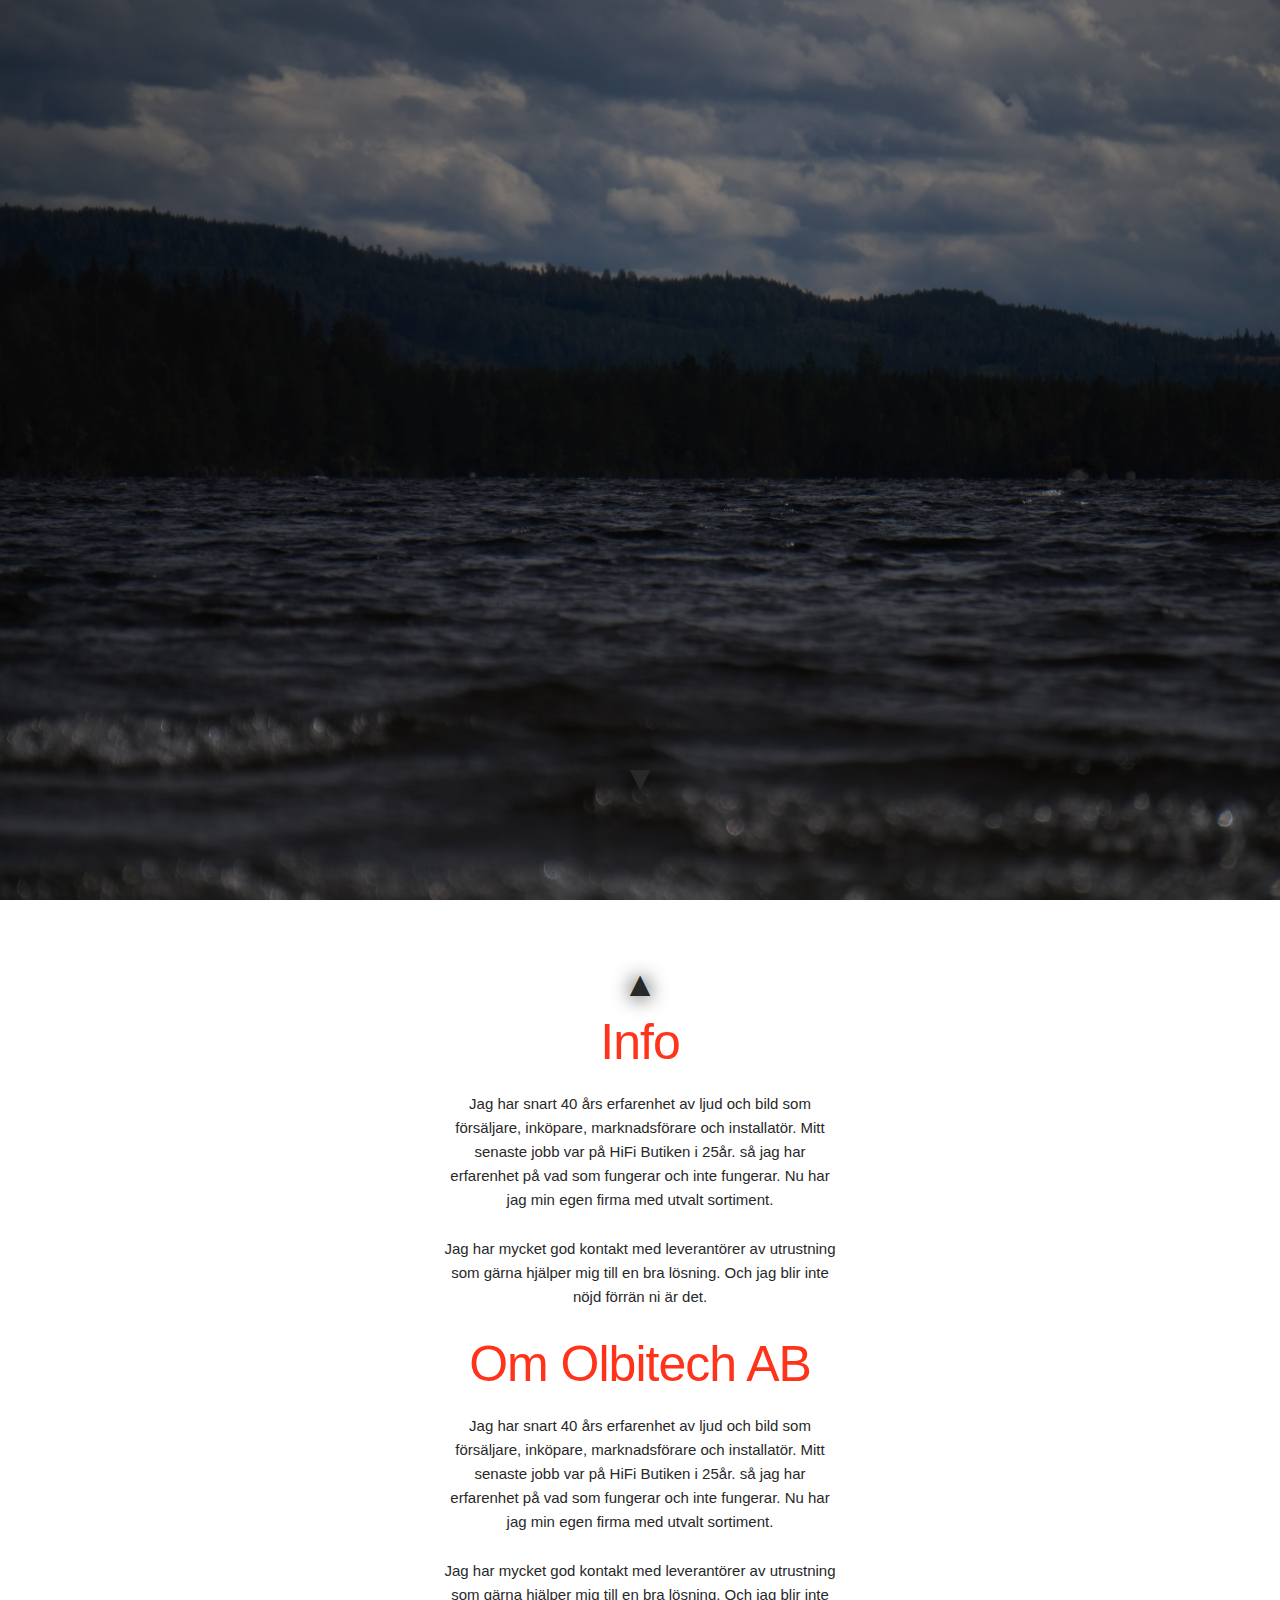
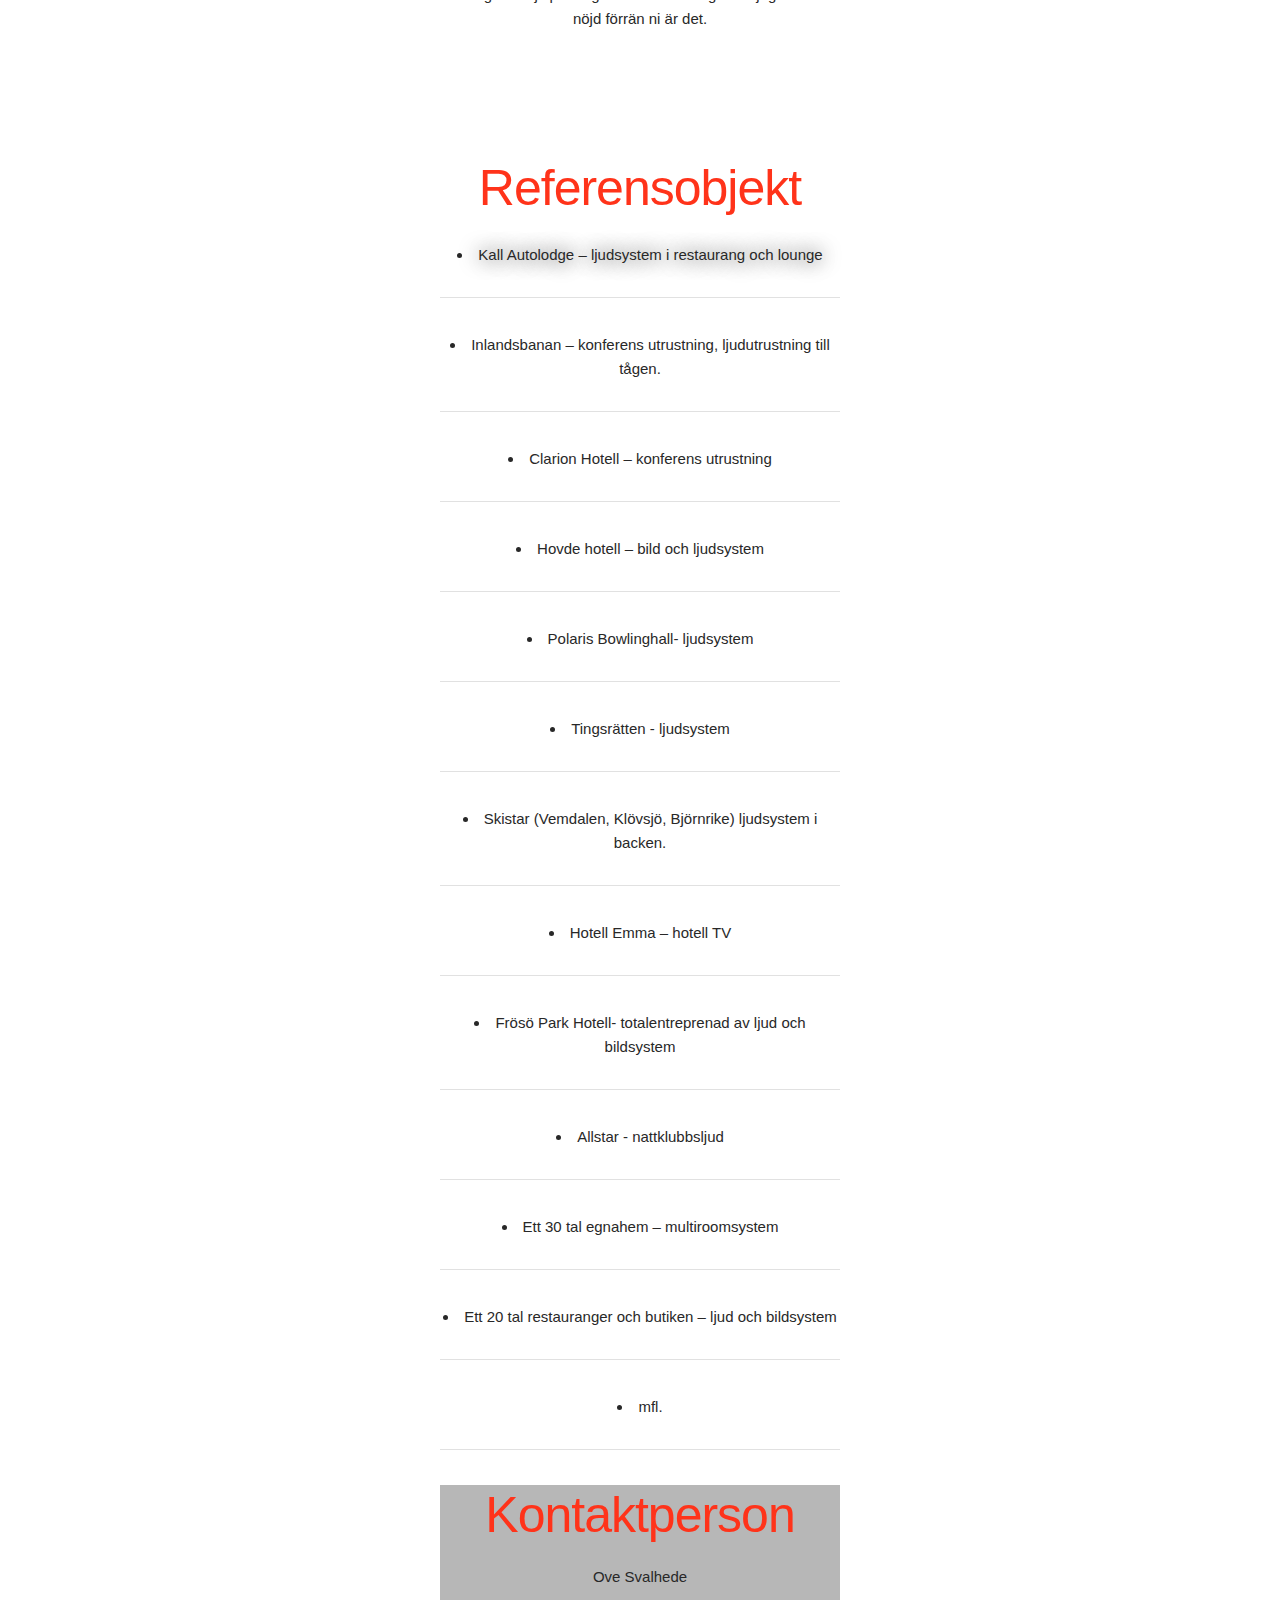
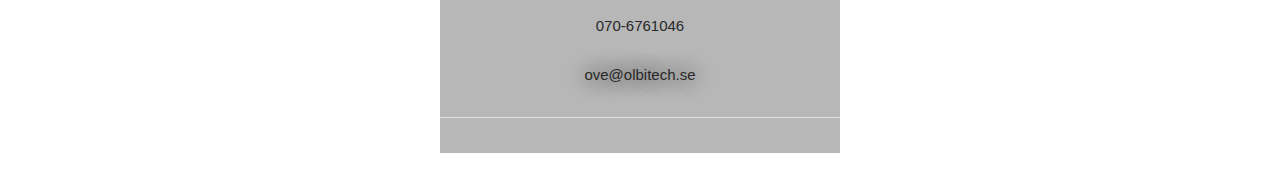
==== commit 005f281a: "Added Skeleton Framework" ====
--- a/olte/index.html
+++ b/olte/index.html
@@ -7,6 +7,8 @@
     <meta name="keywords" content="ljud, bild"/>
     <meta name="robots" content="index,follow"/>
     <link rel="stylesheet" href="style.css"/>
+    <link rel="stylesheet" href="skel/normalize.css"/>
+    <link rel="stylesheet" href="skel/skeleton.css"/>
     <base href="http://williams-macbook-air-2.local:5757/olte/"/>
     <link rel="icon" href="images/favicon.ico"/>
     <meta name="viewport" content="width=device-width, initial-scale=1.0"/>
@@ -48,7 +50,7 @@
         </div>
         <div class="ref">
           <ul></ul>
-          <li>Kall Autolodge – ljudsystem i restaurang och lounge</li>
+          <li><a href="#">Kall Autolodge – ljudsystem i restaurang och lounge</a></li>
           <hr/>
           <li>Inlandsbanan – konferens utrustning, ljudutrustning till tågen.</li>
           <hr/>
--- a/olte/style.css
+++ b/olte/style.css
@@ -49,10 +49,13 @@
   align-items: center;
   font-size: 35px; }
 
+.link {
+  color: #ff331a; }
+
 .link1 {
   position: relative;
   bottom: 150px;
-  opacity: 0; }
+  opacity: 100; }
 
 .content {
   background-color: white;
@@ -69,13 +72,13 @@
 a {
   position: relative;
   background-color: none;
-  color: #ff331a;
+  color: #282828;
   display: inline-block;
   text-decoration: none;
   text-shadow: 0 0 20px black;
   transition: ease-in-out 300ms; }
   a:hover {
-    transform: tarnslate(0px -5px);
+    transform: translate(0px, -5px);
     text-shadow: 0 10px 20px black; }
 
 h1 {
@@ -86,9 +89,3 @@
 .item.is-visible {
   border: 5px solid;
   animation: Items 200ms ease-in forwards; }
-
-.mail {
-  color: #282828;
-  text-shadow: 0px 0px 0px; }
-  .mail:hover {
-    text-shadow: 0px 0px 0px; }
--- a/olte/skel/skeleton.css
+++ b/olte/skel/skeleton.css
@@ -0,0 +1,415 @@
+/*
+* Skeleton V2.0.4
+* Copyright 2014, Dave Gamache
+* www.getskeleton.com
+* Free to use under the MIT license.
+* http://www.opensource.org/licenses/mit-license.php
+* 12/29/2014
+*/
+
+
+/* Table of contents
+––––––––––––––––––––––––––––––––––––––––––––––––––
+- Grid
+- Base Styles
+- Typography
+- Links
+- Buttons
+- Forms
+- Lists
+- Code
+- Tables
+- Spacing
+- Utilities
+- Clearing
+- Media Queries
+*/
+
+
+/* Grid
+–––––––––––––––––––––––––––––––––––––––––––––––––– */
+.container {
+  position: relative;
+  width: 100%;
+  max-width: 960px;
+  margin: 0 auto;
+  padding: 0 20px;
+  box-sizing: border-box; }
+.column,
+.columns {
+  width: 100%;
+  float: left;
+  box-sizing: border-box; }
+
+/* For devices larger than 400px */
+@media (min-width: 400px) {
+  .container {
+    width: 85%;
+    padding: 0; }
+}
+
+/* For devices larger than 550px */
+@media (min-width: 550px) {
+  .container {
+    width: 80%; }
+  .column,
+  .columns {
+    margin-left: 4%; }
+  .column:first-child,
+  .columns:first-child {
+    margin-left: 0; }
+
+  .one.column,
+  .one.columns                    { width: 4.66666666667%; }
+  .two.columns                    { width: 13.3333333333%; }
+  .three.columns                  { width: 22%;            }
+  .four.columns                   { width: 30.6666666667%; }
+  .five.columns                   { width: 39.3333333333%; }
+  .six.columns                    { width: 48%;            }
+  .seven.columns                  { width: 56.6666666667%; }
+  .eight.columns                  { width: 65.3333333333%; }
+  .nine.columns                   { width: 74.0%;          }
+  .ten.columns                    { width: 82.6666666667%; }
+  .eleven.columns                 { width: 91.3333333333%; }
+  .twelve.columns                 { width: 100%; margin-left: 0; }
+
+  .one-third.column               { width: 30.6666666667%; }
+  .two-thirds.column              { width: 65.3333333333%; }
+
+  .one-half.column                { width: 48%; }
+
+  /* Offsets */
+  .offset-by-one.column,
+  .offset-by-one.columns          { margin-left: 8.66666666667%; }
+  .offset-by-two.column,
+  .offset-by-two.columns          { margin-left: 17.3333333333%; }
+  .offset-by-three.column,
+  .offset-by-three.columns        { margin-left: 26%;            }
+  .offset-by-four.column,
+  .offset-by-four.columns         { margin-left: 34.6666666667%; }
+  .offset-by-five.column,
+  .offset-by-five.columns         { margin-left: 43.3333333333%; }
+  .offset-by-six.column,
+  .offset-by-six.columns          { margin-left: 52%;            }
+  .offset-by-seven.column,
+  .offset-by-seven.columns        { margin-left: 60.6666666667%; }
+  .offset-by-eight.column,
+  .offset-by-eight.columns        { margin-left: 69.3333333333%; }
+  .offset-by-nine.column,
+  .offset-by-nine.columns         { margin-left: 78.0%;          }
+  .offset-by-ten.column,
+  .offset-by-ten.columns          { margin-left: 86.6666666667%; }
+  .offset-by-eleven.column,
+  .offset-by-eleven.columns       { margin-left: 95.3333333333%; }
+
+  .offset-by-one-third.column,
+  .offset-by-one-third.columns    { margin-left: 34.6666666667%; }
+  .offset-by-two-thirds.column,
+  .offset-by-two-thirds.columns   { margin-left: 69.3333333333%; }
+
+  .offset-by-one-half.column,
+  .offset-by-one-half.columns     { margin-left: 52%; }
+
+}
+
+
+/* Base Styles
+–––––––––––––––––––––––––––––––––––––––––––––––––– */
+/* NOTE
+html is set to 62.5% so that all the REM measurements throughout Skeleton
+are based on 10px sizing. So basically 1.5rem = 15px :) */
+html {
+  font-size: 62.5%; }
+body {
+  font-size: 1.5em; /* currently ems cause chrome bug misinterpreting rems on body element */
+  line-height: 1.6;
+  font-weight: 400;
+  font-family: "Raleway", "HelveticaNeue", "Helvetica Neue", Helvetica, Arial, sans-serif;
+  color: #222; }
+
+
+/* Typography
+–––––––––––––––––––––––––––––––––––––––––––––––––– */
+h1, h2, h3, h4, h5, h6 {
+  margin-top: 0;
+  margin-bottom: 2rem;
+  font-weight: 300; }
+h1 { font-size: 4.0rem; line-height: 1.2;  letter-spacing: -.1rem;}
+h2 { font-size: 3.6rem; line-height: 1.25; letter-spacing: -.1rem; }
+h3 { font-size: 3.0rem; line-height: 1.3;  letter-spacing: -.1rem; }
+h4 { font-size: 2.4rem; line-height: 1.35; letter-spacing: -.08rem; }
+h5 { font-size: 1.8rem; line-height: 1.5;  letter-spacing: -.05rem; }
+h6 { font-size: 1.5rem; line-height: 1.6;  letter-spacing: 0; }
+
+/* Larger than phablet */
+@media (min-width: 550px) {
+  h1 { font-size: 5.0rem; }
+  h2 { font-size: 4.2rem; }
+  h3 { font-size: 3.6rem; }
+  h4 { font-size: 3.0rem; }
+  h5 { font-size: 2.4rem; }
+  h6 { font-size: 1.5rem; }
+}
+
+p {
+  margin-top: 0; }
+
+
+/* Links
+–––––––––––––––––––––––––––––––––––––––––––––––––– */
+
+
+
+/* Buttons
+–––––––––––––––––––––––––––––––––––––––––––––––––– */
+.button,
+button,
+input[type="submit"],
+input[type="reset"],
+input[type="button"] {
+  display: inline-block;
+  height: 38px;
+  padding: 0 30px;
+  color: #555;
+  text-align: center;
+  font-size: 11px;
+  font-weight: 600;
+  line-height: 38px;
+  letter-spacing: .1rem;
+  text-transform: uppercase;
+  text-decoration: none;
+  white-space: nowrap;
+  background-color: transparent;
+  border-radius: 4px;
+  border: 1px solid #bbb;
+  cursor: pointer;
+  box-sizing: border-box; }
+.button:hover,
+button:hover,
+input[type="submit"]:hover,
+input[type="reset"]:hover,
+input[type="button"]:hover,
+.button:focus,
+button:focus,
+input[type="submit"]:focus,
+input[type="reset"]:focus,
+input[type="button"]:focus {
+  color: #333;
+  border-color: #888;
+  outline: 0; }
+.button.button-primary,
+button.button-primary,
+input[type="submit"].button-primary,
+input[type="reset"].button-primary,
+input[type="button"].button-primary {
+  color: #FFF;
+  background-color: #33C3F0;
+  border-color: #33C3F0; }
+.button.button-primary:hover,
+button.button-primary:hover,
+input[type="submit"].button-primary:hover,
+input[type="reset"].button-primary:hover,
+input[type="button"].button-primary:hover,
+.button.button-primary:focus,
+button.button-primary:focus,
+input[type="submit"].button-primary:focus,
+input[type="reset"].button-primary:focus,
+input[type="button"].button-primary:focus {
+  color: #FFF;
+  background-color: #1EAEDB;
+  border-color: #1EAEDB; }
+
+
+/* Forms
+–––––––––––––––––––––––––––––––––––––––––––––––––– */
+input[type="email"],
+input[type="number"],
+input[type="search"],
+input[type="text"],
+input[type="tel"],
+input[type="url"],
+input[type="password"],
+textarea,
+select {
+  height: 38px;
+  padding: 6px 10px; /* The 6px vertically centers text on FF, ignored by Webkit */
+  background-color: #fff;
+  border: 1px solid #D1D1D1;
+  border-radius: 4px;
+  box-shadow: none;
+  box-sizing: border-box; }
+/* Removes awkward default styles on some inputs for iOS */
+input[type="email"],
+input[type="number"],
+input[type="search"],
+input[type="text"],
+input[type="tel"],
+input[type="url"],
+input[type="password"],
+textarea {
+  -webkit-appearance: none;
+     -moz-appearance: none;
+          appearance: none; }
+textarea {
+  min-height: 65px;
+  padding-top: 6px;
+  padding-bottom: 6px; }
+input[type="email"]:focus,
+input[type="number"]:focus,
+input[type="search"]:focus,
+input[type="text"]:focus,
+input[type="tel"]:focus,
+input[type="url"]:focus,
+input[type="password"]:focus,
+textarea:focus,
+select:focus {
+  border: 1px solid #33C3F0;
+  outline: 0; }
+label,
+legend {
+  display: block;
+  margin-bottom: .5rem;
+  font-weight: 600; }
+fieldset {
+  padding: 0;
+  border-width: 0; }
+input[type="checkbox"],
+input[type="radio"] {
+  display: inline; }
+label > .label-body {
+  display: inline-block;
+  margin-left: .5rem;
+  font-weight: normal; }
+
+
+/* Lists
+–––––––––––––––––––––––––––––––––––––––––––––––––– */
+ul {
+  list-style: circle inside; }
+ol {
+  list-style: decimal inside; }
+ol, ul {
+  padding-left: 0;
+  margin-top: 0; }
+ul ul,
+ul ol,
+ol ol,
+ol ul {
+  margin: 1.5rem 0 1.5rem 3rem;
+  font-size: 90%; }
+li {
+  margin-bottom: 1rem; }
+
+
+/* Code
+–––––––––––––––––––––––––––––––––––––––––––––––––– */
+code {
+  padding: .2rem .5rem;
+  margin: 0 .2rem;
+  font-size: 90%;
+  white-space: nowrap;
+  background: #F1F1F1;
+  border: 1px solid #E1E1E1;
+  border-radius: 4px; }
+pre > code {
+  display: block;
+  padding: 1rem 1.5rem;
+  white-space: pre; }
+
+
+/* Tables
+–––––––––––––––––––––––––––––––––––––––––––––––––– */
+th,
+td {
+  padding: 12px 15px;
+  text-align: left;
+  border-bottom: 1px solid #E1E1E1; }
+th:first-child,
+td:first-child {
+  padding-left: 0; }
+th:last-child,
+td:last-child {
+  padding-right: 0; }
+
+
+/* Spacing
+–––––––––––––––––––––––––––––––––––––––––––––––––– */
+button,
+.button {
+  margin-bottom: 1rem; }
+input,
+textarea,
+select,
+fieldset {
+  margin-bottom: 1.5rem; }
+pre,
+blockquote,
+dl,
+figure,
+table,
+p,
+ul,
+ol,
+form {
+  margin-bottom: 2.5rem; }
+
+
+/* Utilities
+–––––––––––––––––––––––––––––––––––––––––––––––––– */
+.u-full-width {
+  width: 100%;
+  box-sizing: border-box; }
+.u-max-full-width {
+  max-width: 100%;
+  box-sizing: border-box; }
+.u-pull-right {
+  float: right; }
+.u-pull-left {
+  float: left; }
+
+
+/* Misc
+–––––––––––––––––––––––––––––––––––––––––––––––––– */
+hr {
+  margin-top: 3rem;
+  margin-bottom: 3.5rem;
+  border-width: 0;
+  border-top: 1px solid #E1E1E1; }
+
+
+/* Clearing
+–––––––––––––––––––––––––––––––––––––––––––––––––– */
+
+/* Self Clearing Goodness */
+.container:after,
+.row:after,
+.u-cf {
+  content: "";
+  display: table;
+  clear: both; }
+
+
+/* Media Queries
+–––––––––––––––––––––––––––––––––––––––––––––––––– */
+/*
+Note: The best way to structure the use of media queries is to create the queries
+near the relevant code. For example, if you wanted to change the styles for buttons
+on small devices, paste the mobile query code up in the buttons section and style it
+there.
+*/
+
+
+/* Larger than mobile */
+@media (min-width: 400px) {}
+
+/* Larger than phablet (also point when grid becomes active) */
+@media (min-width: 550px) {}
+
+/* Larger than tablet */
+@media (min-width: 750px) {}
+
+/* Larger than desktop */
+@media (min-width: 1000px) {}
+
+/* Larger than Desktop HD */
+@media (min-width: 1200px) {}
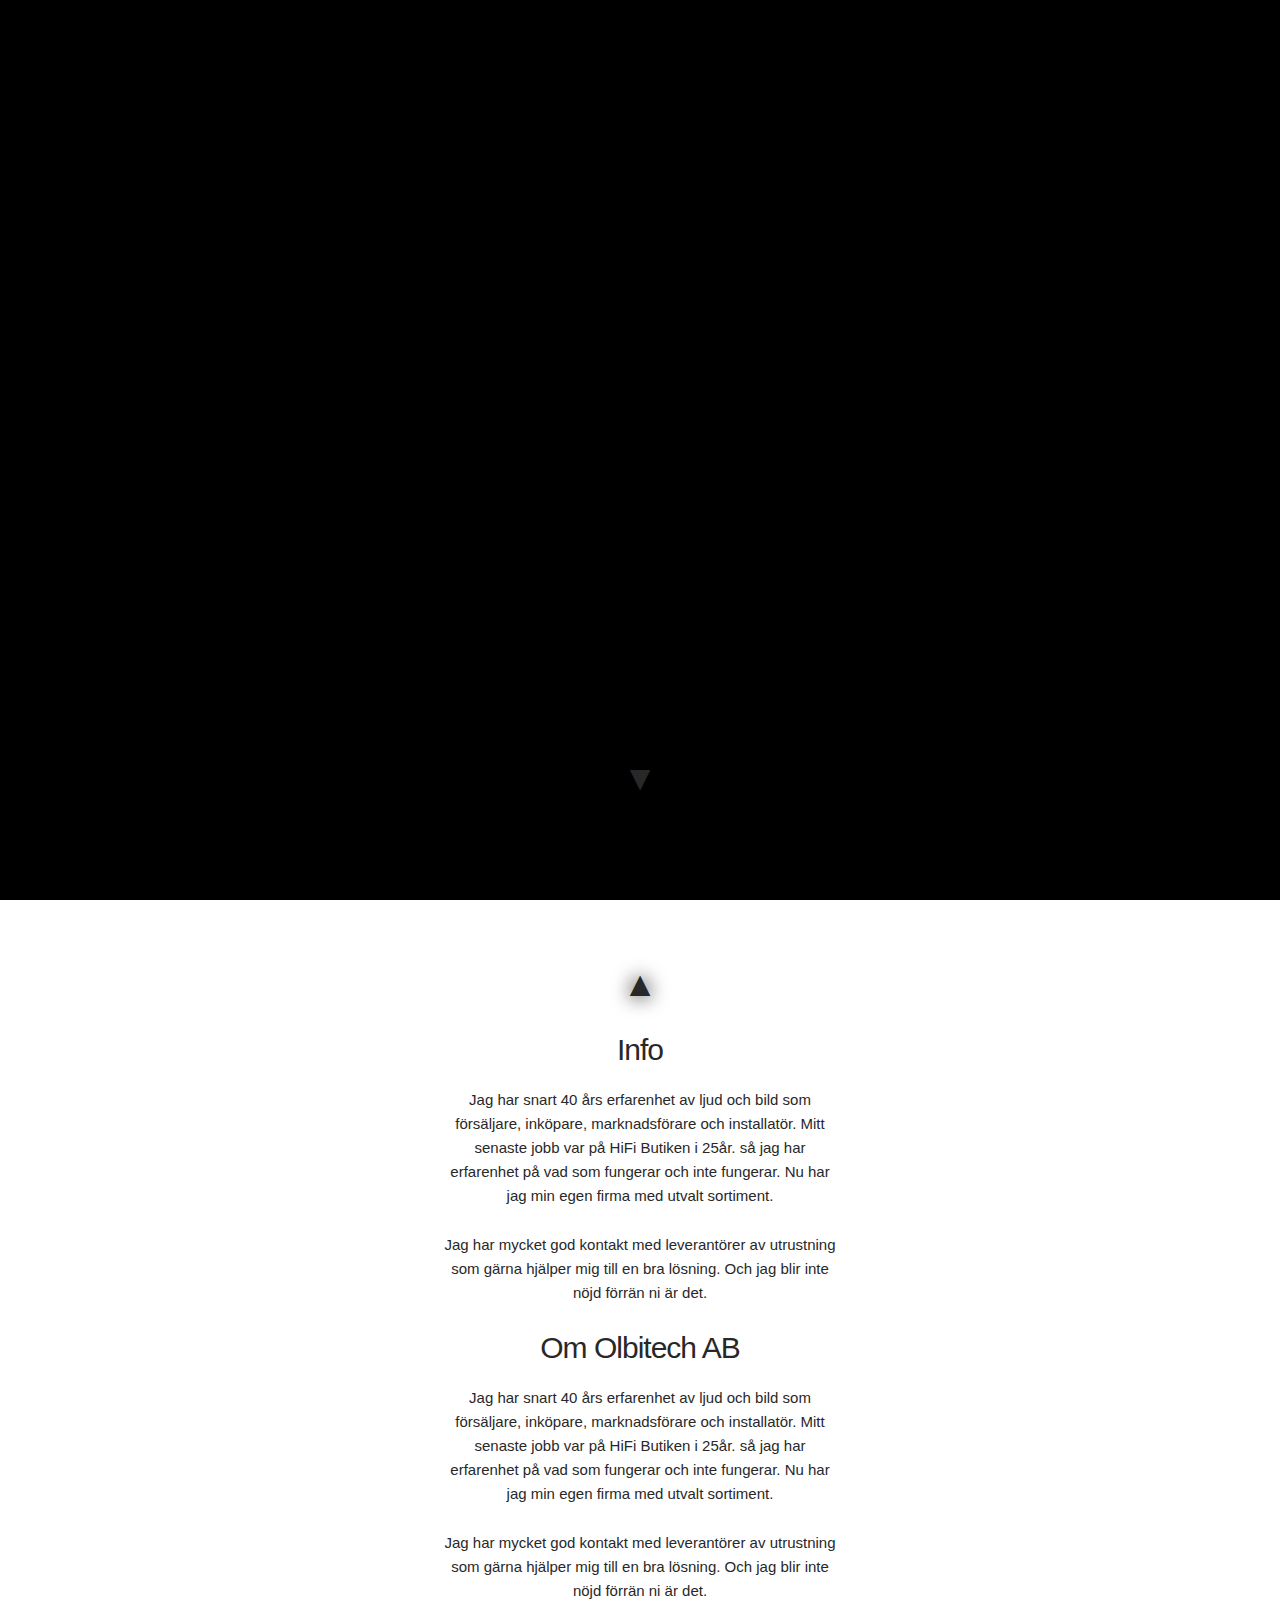
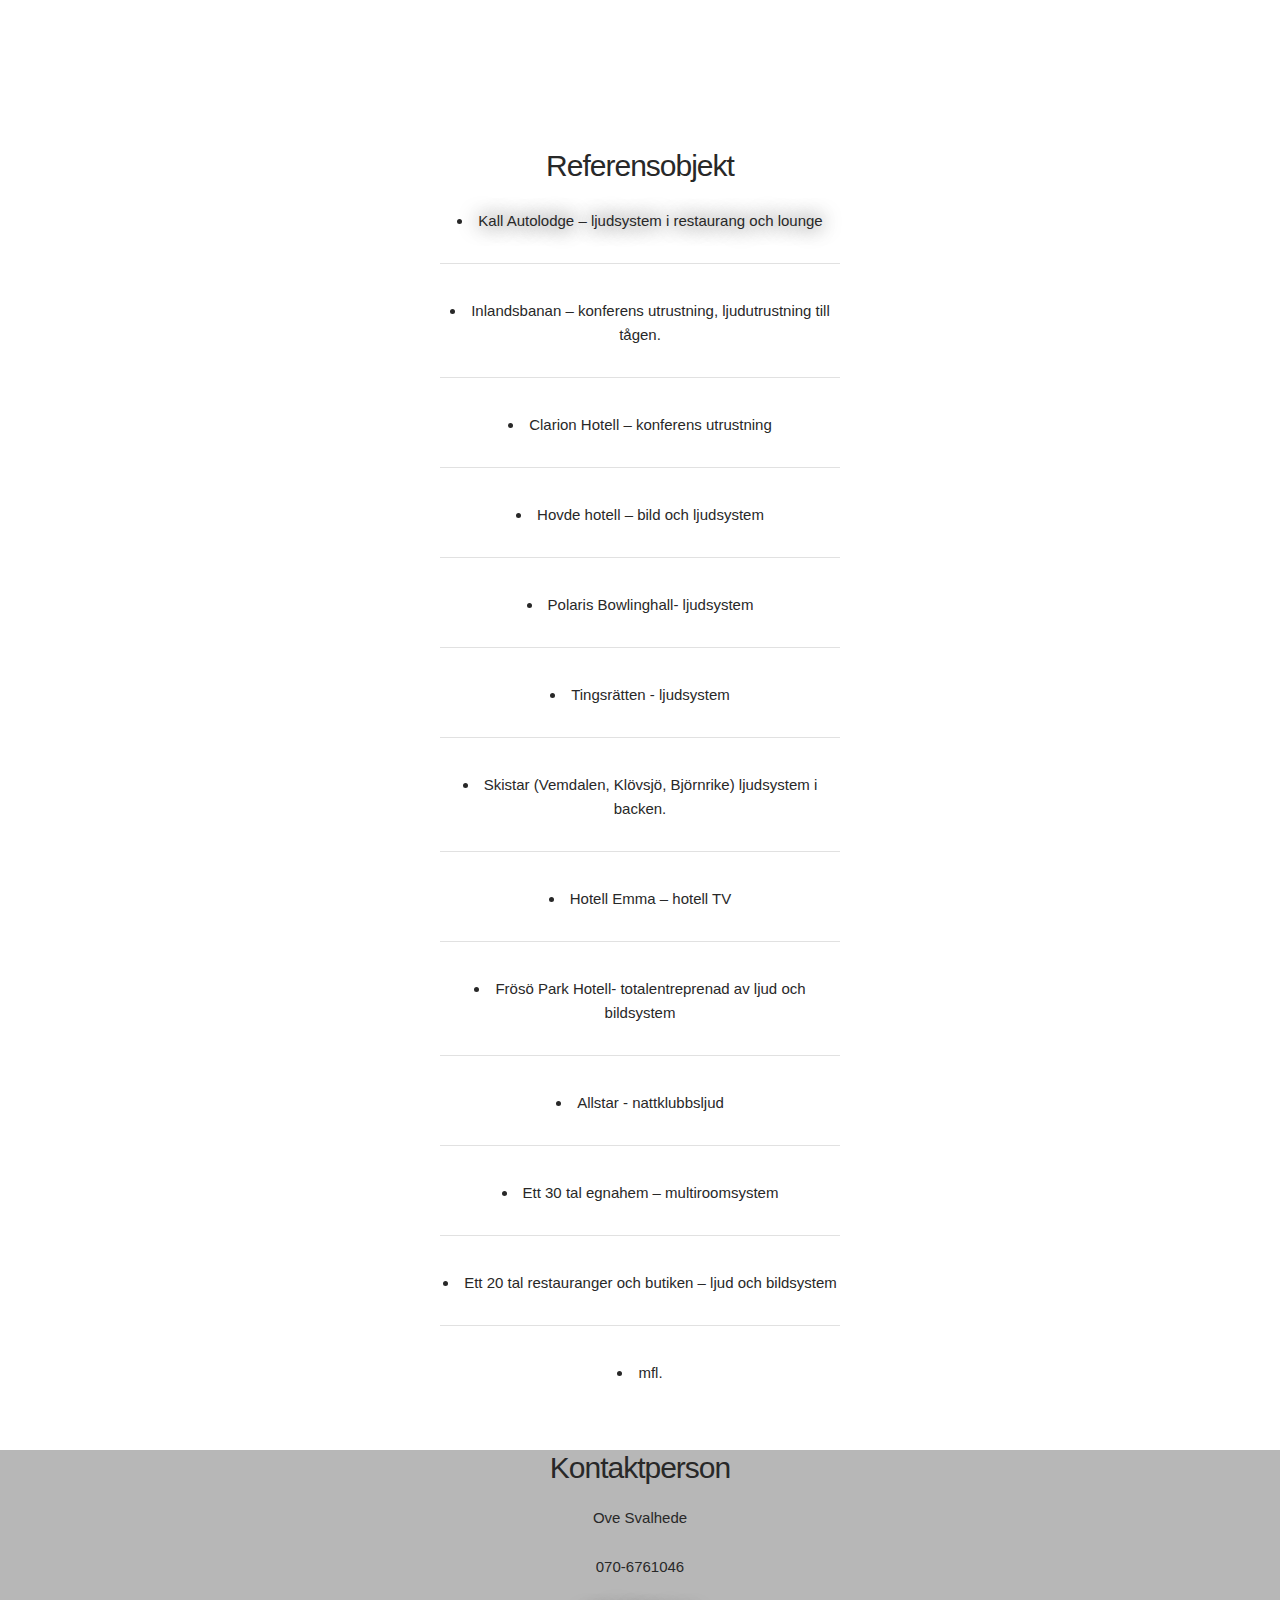
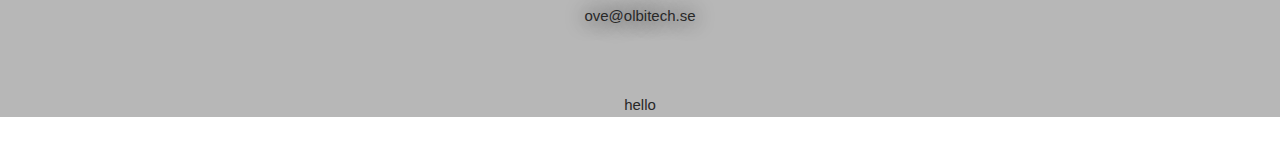
==== commit 61f89bfc: "Added some frameworks" ====
--- a/olte/index.html
+++ b/olte/index.html
@@ -6,13 +6,11 @@
     <meta name="description" content=""/>
     <meta name="keywords" content="ljud, bild"/>
     <meta name="robots" content="index,follow"/>
-    <link rel="stylesheet" href="style.css"/>
-    <link rel="stylesheet" href="skel/normalize.css"/>
-    <link rel="stylesheet" href="skel/skeleton.css"/>
+    <link rel="stylesheet" href="assets/css/style/style.css"/>
+    <link rel="stylesheet" href="assets/css/framework/framework.css"/>
     <base href="http://williams-macbook-air-2.local:5757/olte/"/>
-    <link rel="icon" href="images/favicon.ico"/>
+    <link rel="icon" href="favicon.ico"/>
     <meta name="viewport" content="width=device-width, initial-scale=1.0"/>
-    <link rel="apple-touch-icon" sizes="114x114" href="apple-touch-icon-iphone-retina-display.png"/>
   </head>
   <body>
     <!--(onload="alert('Tjenare mannhe välkommen till ICA, oj jag mena Olbitech A_A')")-->
@@ -20,7 +18,7 @@
       <noscript>Hurry mannhe slå på JavaSript mannhe hörru helloj manneh tjenare</noscript><a id="pageTop"></a>
       <header class="bg">
         <div class="header">
-          <div class="logo"><img class="item" id="logo" src="images/olte.jpg" alt="Olbitech Img" width="355" height="101,53"/>
+          <div class="logo"><img class="item" id="logo" src="assets/img/olte.jpg" alt="Olbitech Img" width="355" height="101,53"/>
             <h2 class="item" id="slogan">Ljud och Bild</h2>
             <!-- h1>Olbitech</h1-->
             <!-- img src="ht.jpg" id="bg" alt="speakers" width="75%" height="75%" /-->
@@ -77,15 +75,17 @@
           <li>mfl.</li>
           <hr class="inv"/>
         </div>
-        <div class="contact">
-          <h1>Kontaktperson</h1>
-          <p>Ove Svalhede</p>
-          <p>070-6761046</p><a class="mail" href="mailto:ove@olbitech.se" target="_top">ove@olbitech.se</a>
-          <hr class="inv"/><a id="pageContact"></a>
-        </div>
+      </div>
+      <div class="contact">
+        <h1>Kontaktperson</h1>
+        <p>Ove Svalhede</p>
+        <p>070-6761046</p><a class="mail" href="mailto:ove@olbitech.se" target="_top">ove@olbitech.se</a>
+        <hr class="inv"/><a id="pageContact"></a>
+        <p class="left">hello</p>
       </div>
     </main>
-    <script type="text/javascript" src="jquery-3.1.1.min.js"></script>
-    <script type="text/javascript" src="learn-jquery.js"></script>
+    <script type="text/javascript" src="assets/jquery-3.1.1.min.js"></script>
+    <script type="text/javascript" src="assets/dist/js/bootstrap.js"></script>
+    <script type="text/javascript" src="assets/js/learn-jquery.js"></script>
   </body>
 </html>--- a/olte/assets/css/style/style.css
+++ b/olte/assets/css/style/style.css
@@ -0,0 +1,2 @@
+@import url(core.css);
+@import url(text.css);
--- a/olte/assets/css/framework/framework.css
+++ b/olte/assets/css/framework/framework.css
@@ -0,0 +1,4 @@
+@import url(angle.css);
+@import url(bootstrap.css);
+@import url(skeleton.css);
+@import url(normalize.css);
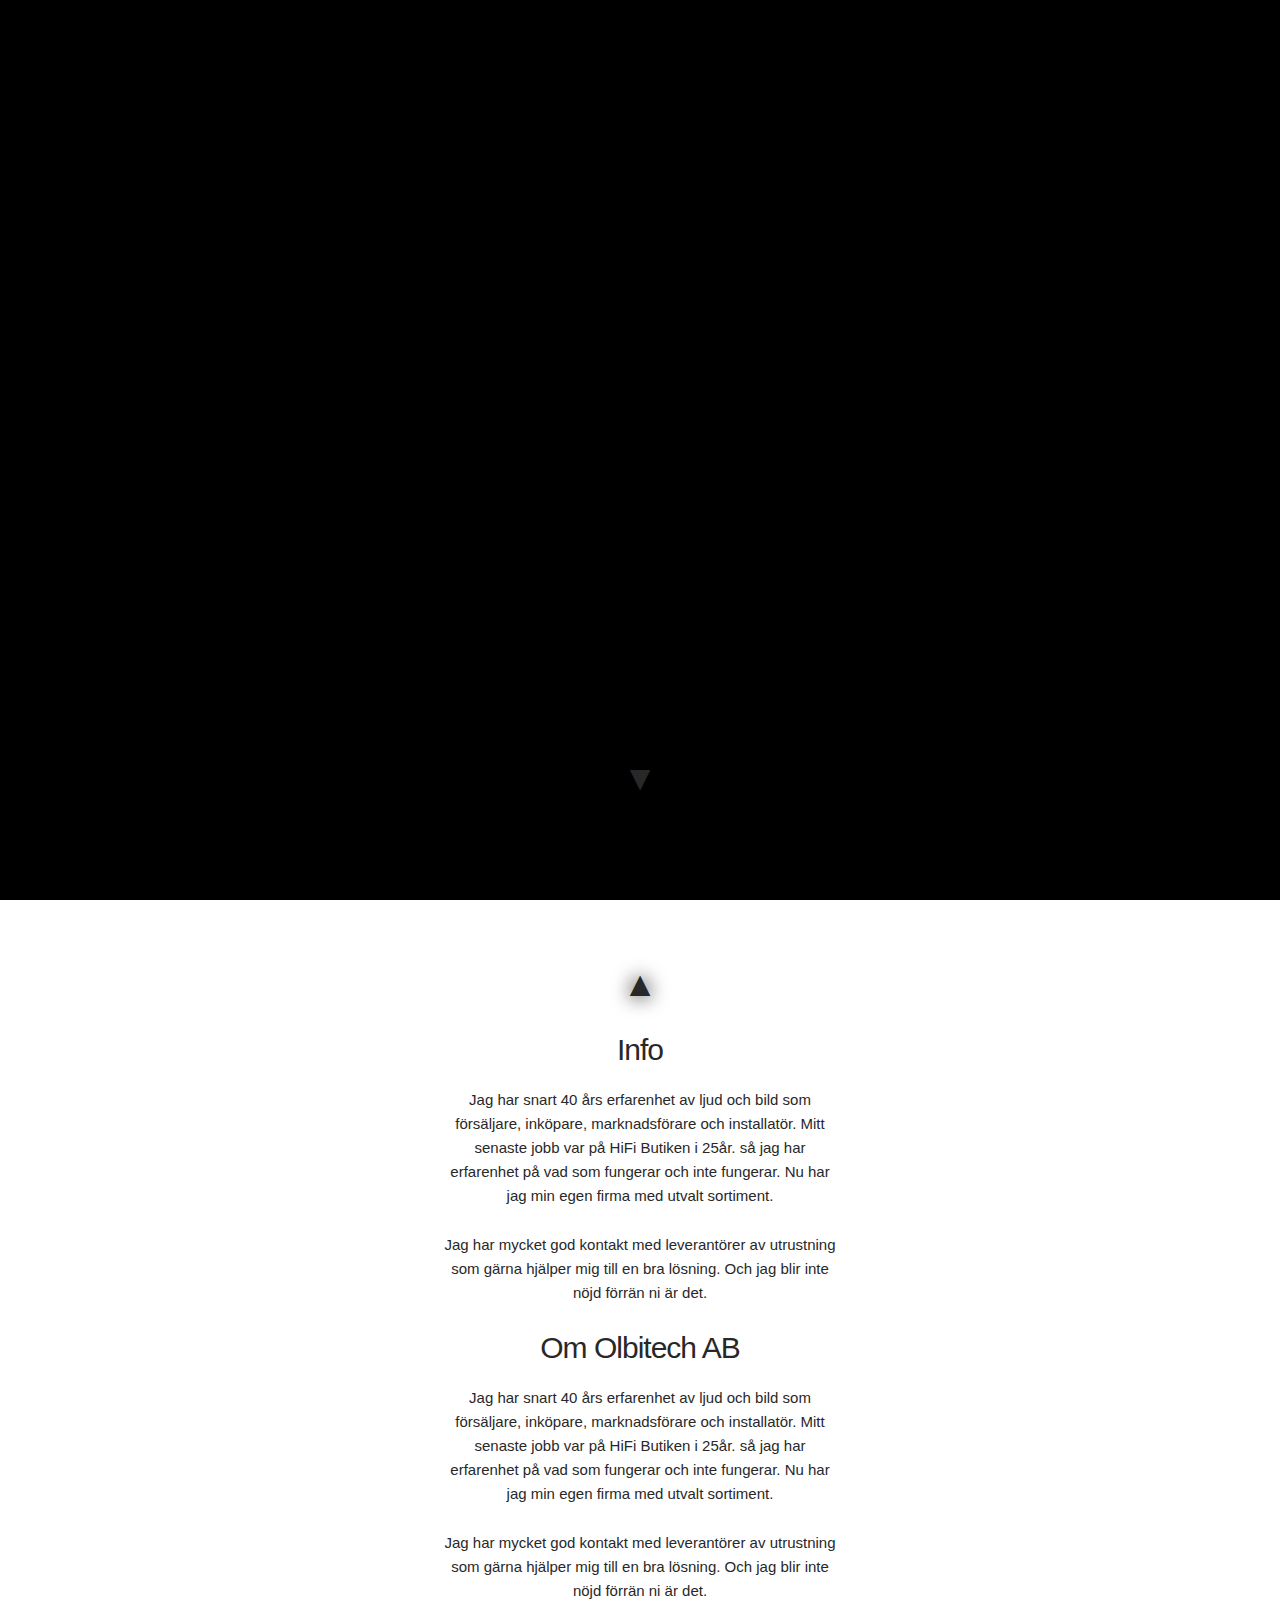
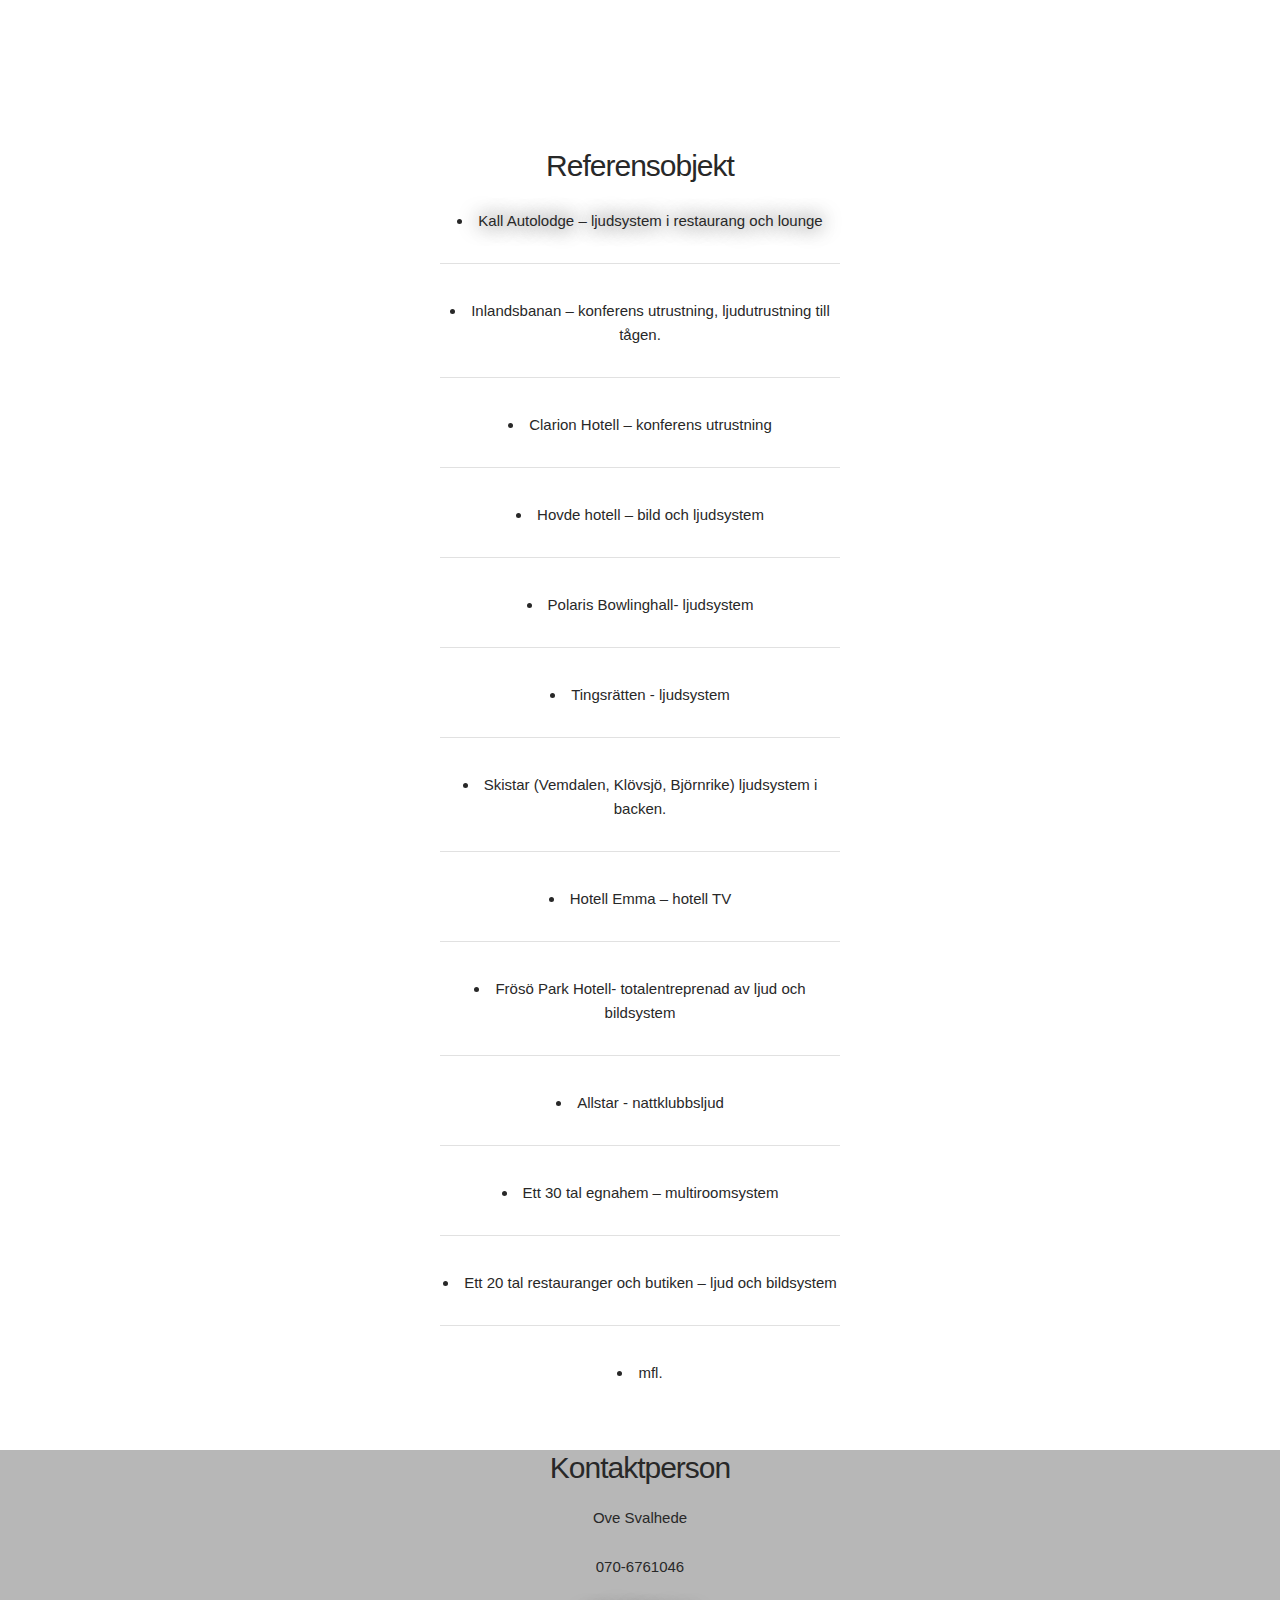
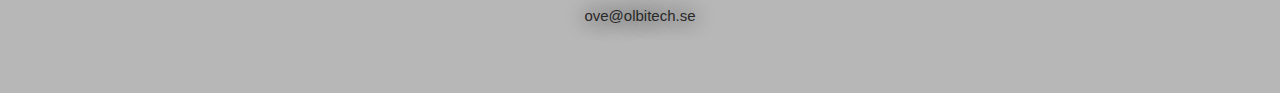
==== commit b68c08a3: "Updated my Website" ====
--- a/olte/index.html
+++ b/olte/index.html
@@ -8,7 +8,7 @@
     <meta name="robots" content="index,follow"/>
     <link rel="stylesheet" href="assets/css/style/style.css"/>
     <link rel="stylesheet" href="assets/css/framework/framework.css"/>
-    <base href="http://williams-macbook-air-2.local:5757/olte/"/>
+    <base href="http://iamcomputer.lan:5757/olte/"/>
     <link rel="icon" href="favicon.ico"/>
     <meta name="viewport" content="width=device-width, initial-scale=1.0"/>
   </head>
@@ -48,7 +48,7 @@
         </div>
         <div class="ref">
           <ul></ul>
-          <li><a href="#">Kall Autolodge – ljudsystem i restaurang och lounge</a></li>
+          <li><a href="http://iamcomputer.lan:5757/olte/referensobjekt/kallAutolodge">Kall Autolodge – ljudsystem i restaurang och lounge</a></li>
           <hr/>
           <li>Inlandsbanan – konferens utrustning, ljudutrustning till tågen.</li>
           <hr/>
@@ -81,7 +81,6 @@
         <p>Ove Svalhede</p>
         <p>070-6761046</p><a class="mail" href="mailto:ove@olbitech.se" target="_top">ove@olbitech.se</a>
         <hr class="inv"/><a id="pageContact"></a>
-        <p class="left">hello</p>
       </div>
     </main>
     <script type="text/javascript" src="assets/jquery-3.1.1.min.js"></script>
